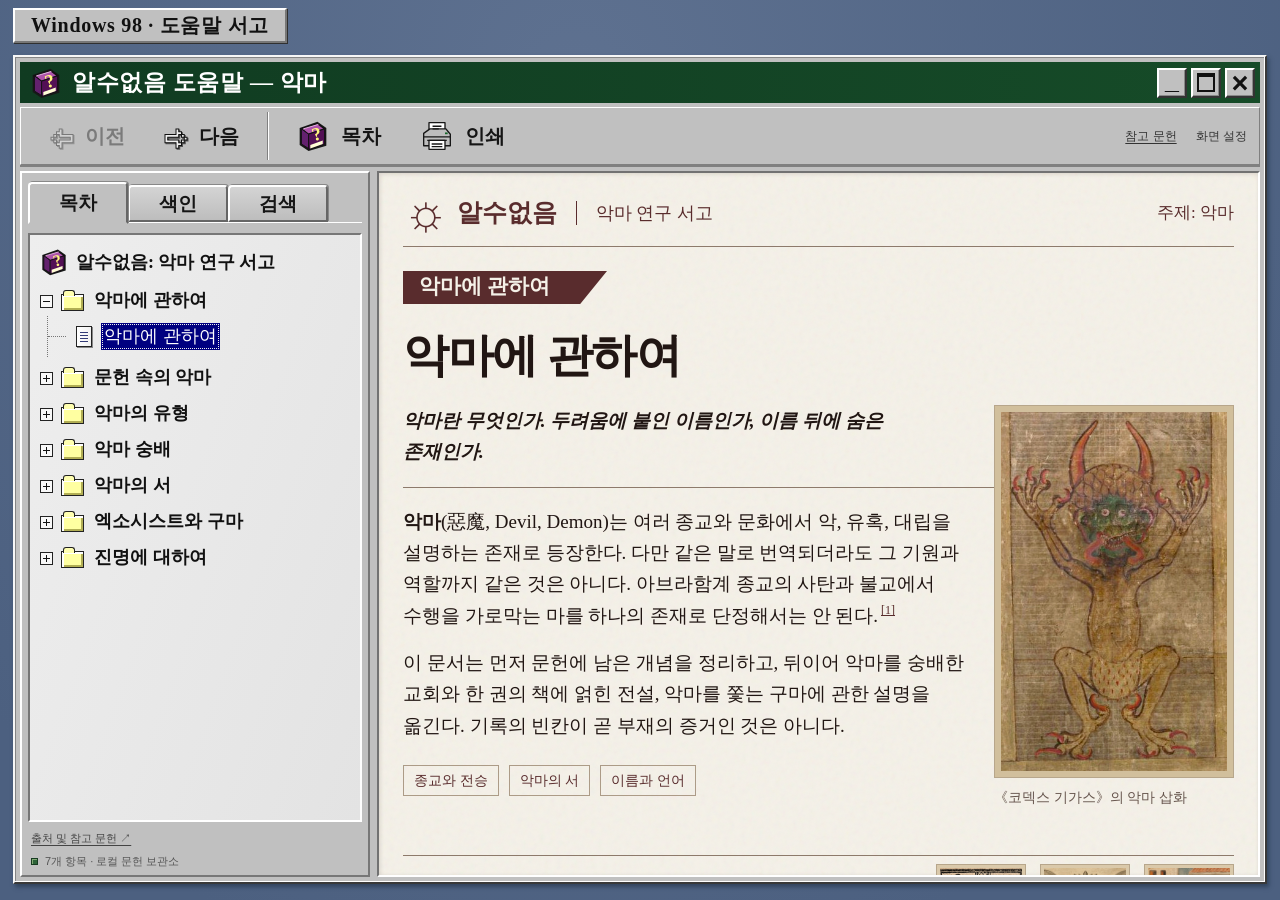
==== index.html @ be5315e0 "Publish Windows 98 help archive with normalized image links" ====
<!doctype html>
<html lang="ko" data-theme="light" data-font-size="standard" data-width="standard">
<head>
  <meta charset="utf-8">
  <meta name="viewport" content="width=device-width, initial-scale=1">
  <meta name="theme-color" content="#4c6080">
  <meta name="description" content="악마 숭배와 악마의 서, 엑소시스트의 구마 및 이름에 관한 문헌 기록.">
  <title>악마 - 알수없음</title>
  <link rel="icon" href="data:,">
  <link rel="stylesheet" href="styles.css?v=help98-1">
  <script src="script.js?v=help98-1" defer></script>
</head>
<body>
<a class="skip-link" href="#document">본문으로 이동</a>
<div class="desktop-label">Windows 98 · 도움말 서고</div>
<button class="desktop-shortcut" id="reopen-help" type="button" hidden><img src="assets/help-book.svg" alt="">도움말 서고 열기</button>
<div class="wiki-shell" id="top">

  <header class="wiki-header">
    <div class="window-titlebar">
      <img class="title-icon" src="assets/help-book.svg" alt="">
      <span>알수없음 도움말 — <span id="window-topic">악마</span></span>
      <div class="window-controls">
        <button type="button" data-window="minimize" aria-label="창 최소화" title="최소화">_</button>
        <button type="button" data-window="maximize" aria-label="창 최대화" title="최대화"><span class="maximize-icon"></span></button>
        <button type="button" data-window="close" aria-label="도움말 창 닫기" title="닫기">×</button>
      </div>
    </div>
    <nav class="help-toolbar" aria-label="도움말 도구">
      <button type="button" data-previous><span class="toolbar-arrow" aria-hidden="true">⇦</span>이전</button>
      <button type="button" data-next><span class="toolbar-arrow" aria-hidden="true">⇨</span>다음</button>
      <span class="toolbar-divider"></span>
      <button type="button" id="contents-toggle" aria-controls="document-toc" aria-expanded="true"><img src="assets/help-book.svg" alt="">목차</button>
      <button type="button" data-print><img src="assets/printer.svg" alt="">인쇄</button>
      <div class="toolbar-end"><a href="references.html">참고 문헌</a><button type="button" id="appearance-toggle" aria-label="외관 설정" aria-controls="appearance" aria-expanded="false">화면 설정</button></div>
    </nav>
  </header>
  <div class="wiki-layout">
    <aside class="wiki-toc" id="document-toc" aria-label="도움말 탐색">
      <div class="sidebar-tabs" role="tablist" aria-label="탐색 방법">
        <button type="button" role="tab" id="tab-contents" aria-controls="panel-contents" aria-selected="true" tabindex="0" data-panel="contents">목차</button>
        <button type="button" role="tab" id="tab-index" aria-controls="panel-index" aria-selected="false" tabindex="-1" data-panel="index">색인</button>
        <button type="button" role="tab" id="tab-search" aria-controls="panel-search" aria-selected="false" tabindex="-1" data-panel="search">검색</button>
      </div>
      <div class="sidebar-panel" id="panel-contents" role="tabpanel" aria-labelledby="tab-contents">
        <a class="tree-root" href="index.html"><img src="assets/help-book.svg" alt="">알수없음: 악마 연구 서고</a>
        <nav class="topic-tree" aria-label="문서 목차"><details class="tree-folder" data-topic="overview"><summary><span class="tree-expander" aria-hidden="true"></span><span class="folder-icon" aria-hidden="true"></span><a href="#overview">악마에 관하여</a></summary><div class="tree-children"><a class="tree-leaf" href="#overview"><span class="document-icon" aria-hidden="true"></span><span>악마에 관하여</span></a></div></details><details class="tree-folder" data-topic="traditions"><summary><span class="tree-expander" aria-hidden="true"></span><span class="folder-icon" aria-hidden="true"></span><a href="#traditions">문헌 속의 악마</a></summary><div class="tree-children"><a class="tree-leaf" href="#traditions"><span class="document-icon" aria-hidden="true"></span><span>문헌 속의 악마</span></a></div></details><details class="tree-folder" data-topic="demon-types"><summary><span class="tree-expander" aria-hidden="true"></span><span class="folder-icon" aria-hidden="true"></span><a href="#demon-types">악마의 유형</a></summary><div class="tree-children"><a class="tree-leaf" href="#demon-types"><span class="document-icon" aria-hidden="true"></span><span>악마의 유형</span></a></div></details><details class="tree-folder" data-topic="confessions"><summary><span class="tree-expander" aria-hidden="true"></span><span class="folder-icon" aria-hidden="true"></span><a href="#confessions">악마 숭배</a></summary><div class="tree-children"><a class="tree-leaf" href="#confessions"><span class="document-icon" aria-hidden="true"></span><span>악마 숭배</span></a></div></details><details class="tree-folder" data-topic="red-book"><summary><span class="tree-expander" aria-hidden="true"></span><span class="folder-icon" aria-hidden="true"></span><a href="#red-book">악마의 서</a></summary><div class="tree-children"><a class="tree-leaf" href="#red-book"><span class="document-icon" aria-hidden="true"></span><span>악마의 서</span></a><a class="tree-leaf" href="#red-book-part-1"><span class="document-icon" aria-hidden="true"></span><span>삽화 속 붉은 책</span></a><a class="tree-leaf" href="#red-book-part-2"><span class="document-icon" aria-hidden="true"></span><span>역오망성</span></a></div></details><details class="tree-folder" data-topic="exorcism"><summary><span class="tree-expander" aria-hidden="true"></span><span class="folder-icon" aria-hidden="true"></span><a href="#exorcism">엑소시스트와 구마</a></summary><div class="tree-children"><a class="tree-leaf" href="#exorcism"><span class="document-icon" aria-hidden="true"></span><span>엑소시스트와 구마</span></a><a class="tree-leaf" href="#exorcism-part-1"><span class="document-icon" aria-hidden="true"></span><span>구마 의식의 과정</span></a><a class="tree-leaf" href="#exorcism-part-2"><span class="document-icon" aria-hidden="true"></span><span>구마에 사용되는 악마의 이름</span></a><a class="tree-leaf" href="#exorcism-part-3"><span class="document-icon" aria-hidden="true"></span><span>영화 속의 구마</span></a></div></details><details class="tree-folder" data-topic="true-name"><summary><span class="tree-expander" aria-hidden="true"></span><span class="folder-icon" aria-hidden="true"></span><a href="#true-name">진명에 대하여</a></summary><div class="tree-children"><a class="tree-leaf" href="#true-name"><span class="document-icon" aria-hidden="true"></span><span>진명에 대하여</span></a></div></details></nav>
      </div>
      <div class="sidebar-panel" id="panel-index" role="tabpanel" aria-labelledby="tab-index" hidden><p class="panel-instruction">찾아볼 항목을 선택하세요.</p><nav id="alphabetical-index" aria-label="문서 색인"></nav></div>
      <div class="sidebar-panel" id="panel-search" role="tabpanel" aria-labelledby="tab-search" hidden>
        <form id="header-search" role="search"><label for="site-search">찾을 단어를 입력하세요.</label><div class="search-field"><input id="site-search" type="search" autocomplete="off"><button type="submit">찾기</button></div></form>
        <p id="sidebar-search-status" class="panel-instruction" aria-live="polite">제목과 본문에서 검색합니다.</p><ul id="sidebar-search-results" class="result-list"></ul>
      </div>
      <a class="sidebar-utility" href="references.html">출처 및 참고 문헌 ↗</a><div class="sidebar-status"><span class="status-led" aria-hidden="true"></span><span id="topic-count"></span></div>
    </aside>

    <main class="wiki-main" id="document" tabindex="-1">
      <div class="archive-masthead"><a href="index.html" class="archive-brand"><span class="archive-seal" aria-hidden="true">☼</span>알수없음</a><span class="archive-description">악마 연구 서고</span><span class="archive-subject">주제: 악마</span></div>
      <div class="topic-ribbon" id="topic-ribbon"></div>
      <article class="article-body"><section id="overview" data-search-title="악마에 관하여">
          <header class="post-header"><h2>악마에 관하여</h2><span class="post-author">기록 보관소</span><a class="post-number" href="#overview" aria-label="기록 1 바로가기">No.000001</a></header><figure class="manuscript-figure"><div class="image-mat"><img src="assets/codex-gigas-devil.jpg" alt="양피지 위에 두 팔을 든 악마가 그려진 코덱스 기가스의 삽화" width="369" height="586" fetchpriority="high"></div><figcaption><span>도판 01.</span> 《코덱스 기가스》의 악마 삽화</figcaption></figure>
<p class="lead">악마란 무엇인가. 두려움에 붙인 이름인가, 이름 뒤에 숨은 존재인가.</p><p><strong>악마</strong>(惡魔, Devil, Demon)는 여러 종교와 문화에서 악, 유혹, 대립을 설명하는 존재로 등장한다. 다만 같은 말로 번역되더라도 그 기원과 역할까지 같은 것은 아니다. 아브라함계 종교의 사탄과 불교에서 수행을 가로막는 마를 하나의 존재로 단정해서는 안 된다.<a href="references.html#source-wikipedia" class="footnote" aria-label="참고 문헌 1">[1]</a></p><p>이 문서는 먼저 문헌에 남은 개념을 정리하고, 뒤이어 악마를 숭배한 교회와 한 권의 책에 얽힌 전설, 악마를 쫓는 구마에 관한 설명을 옮긴다. 기록의 빈칸이 곧 부재의 증거인 것은 아니다.</p><div class="tag-list"><a href="#traditions">종교와 전승</a><a href="#red-book">악마의 서</a><a href="#true-name">이름과 언어</a></div></section>
<section id="traditions" data-search-title="문헌 속의 악마">
          <header class="post-header"><h2>문헌 속의 악마<a href="#traditions" class="anchor-link" aria-label="문헌 속의 악마 바로가기">#</a></h2><span class="post-author">기록 보관소</span><a class="post-number" href="#traditions" aria-label="기록 2 바로가기">No.000002</a></header><p>악마의 모습은 그것을 기록한 시대와 믿음에 따라 달라진다. 도상 속의 뿔이나 날개만으로 모든 전승을 읽을 수는 없다.<a href="references.html#source-wikipedia" class="footnote" aria-label="참고 문헌 1">[1]</a></p>
          <figure class="reference-figure reference-float"><a class="reference-image-link" href="IMG/%EC%A4%91%EC%84%B8%20%EB%8F%84%EC%8B%9C%EC%9D%98%20%EC%95%85%EB%A7%88%20%EC%84%A4%EA%B5%90%20%EC%9E%A5%EB%A9%B4.png" target="_blank" rel="noopener" title="원본 이미지 보기 (새 탭)"><img src="assets/references/demon-sermon.jpg" width="1170" height="1344" loading="lazy" decoding="async" alt="붉은 책을 펼쳐 들고 중세풍 군중에게 말하는 날개 달린 악마"></a><figcaption>참고 도판 · 군중과 악마</figcaption></figure>
          <dl class="tradition-list"><div><dt>조로아스터교<span>ZOROASTRIANISM</span></dt><dd>선과 악의 대립이라는 틀에서 악한 영인 앙그라 마이뉴가 등장한다.</dd></div><div><dt>기독교<span>CHRISTIANITY</span></dt><dd>사탄은 신에 대적하고 인간을 유혹하는 존재로 묘사된다. 그 의미를 해석하는 관점은 전통과 신학적 입장에 따라 다르다.</dd></div><div><dt>이슬람교<span>ISLAM</span></dt><dd>이블리스와 샤이탄에 관한 전승은 불순종과 유혹이라는 주제와 연결된다.</dd></div><div><dt>불교<span>BUDDHISM</span></dt><dd>마는 수행과 깨달음을 방해하는 존재로 나타나며, 내면의 집착이나 갈등과 연결해 읽히기도 한다.</dd></div></dl>
          <p class="margin-note">서로 다른 전승의 명칭과 역할을 그대로 대응시키지 않도록 주의할 것.</p>
        </section>
<section id="demon-types" data-search-title="악마의 유형 — 악마의 종류, 사탄, 루시퍼, 베엘제붑, 아노미르">
          <header class="post-header"><h2>악마의 유형<a href="#demon-types" class="anchor-link" aria-label="악마의 유형 바로가기">#</a></h2><span class="post-author">기록 보관소</span><a class="post-number" href="#demon-types" aria-label="기록 3 바로가기">No.000003</a></header>
          <div class="demon-list">
            <div class="demon-entry">
              <figure class="demon-figure"><a class="reference-image-link" href="IMG/%EC%82%AC%ED%83%84.png" target="_blank" rel="noopener" title="원본 이미지 보기 (새 탭)"><img src="assets/references/satan.jpg" width="1535" height="1024" loading="lazy" decoding="async" alt="뿔과 날개가 달린 붉은 사탄이 삼지창을 든 벽화풍 삽화"></a><figcaption>사탄</figcaption></figure>
              <p><strong>사탄(Satan)</strong>은 하늘의 적대자요, 사람을 미혹하는 자라 전한다. 『요한 묵시록』에 이르기를, 큰 용의 모습으로 그 무리를 이끌고 싸웠으나 미카엘에게 패하여 땅으로 내쫓겼다 하였다.</p>
            </div>
            <div class="demon-entry">
              <figure class="demon-figure"><a class="reference-image-link" href="IMG/%EB%A3%A8%EC%8B%9C%ED%8D%BC.png" target="_blank" rel="noopener" title="원본 이미지 보기 (새 탭)"><img src="assets/references/lucifer.jpg" width="802" height="860" loading="lazy" decoding="async" alt="빛나는 관과 어두운 날개를 지닌 루시퍼의 성화풍 삽화"></a><figcaption>루시퍼</figcaption></figure>
              <p><strong>루시퍼(Lucifer)</strong>는 새벽별의 이름이다. 『이사야서』에는 하늘 높은 곳에 제 왕좌를 세우려다 깊은 구렁으로 떨어지는 자가 기록되어 있다. 본디 바빌론 왕을 빗댄 말이었으나, 후대 기독교에서는 이를 사탄의 추락으로 풀이하였다.</p>
            </div>
            <div class="demon-entry">
              <figure class="demon-figure"><a class="reference-image-link" href="IMG/%EB%B0%94%EC%95%8C%EC%A0%9C%EB%B6%91.png" target="_blank" rel="noopener" title="원본 이미지 보기 (새 탭)"><img src="assets/references/beelzebub.jpg" width="776" height="850" loading="lazy" decoding="async" alt="왕관을 쓰고 파리의 머리와 날개를 지닌 베엘제붑의 고서풍 삽화"></a><figcaption>베엘제붑</figcaption></figure>
              <p><strong>베엘제붑(Beelzebub)</strong>은 악귀들의 우두머리라 불렸다. 『마태오 복음서』에 이르기를, 예수가 악귀를 쫓아내자 바리사이들이 그 힘을 베엘제붑에게서 얻었다고 비난하였다. 이에 예수는 스스로 갈라져 싸우는 나라는 존속하지 못한다 하였다.</p>
            </div>
            <div class="demon-entry">
              <figure class="demon-figure"><a class="reference-image-link" href="IMG/%EA%B4%80%EC%9D%8C%EC%9D%98%20%EC%95%85%EB%A7%88.png" target="_blank" rel="noopener" title="원본 이미지 보기 (새 탭)"><img src="assets/references/anomir.jpg" width="1038" height="1022" loading="lazy" decoding="async" alt="몸과 날개에 여러 눈이 그려진 관음의 악마 아노미르의 벽화풍 삽화"></a><figcaption>아노미르</figcaption></figure>
              <p><strong>아노미르(Anomir)</strong>는 관음의 악마라 전한다. 소실된 『이세록』에는 “그가 성문을 지난 뒤로 백성은 이웃의 허물을 캐고, 밤이면 제 허물이 드러날까 떨었다”라 기록되어 있다. 이에 옛 노래는 그를 두고 “형틀 없이 사람을 가두고, 칼 없이 쇠하게 하는 자”라 불렀다.</p>
            </div>
          </div>
        </section>
<section id="confessions" data-search-title="악마 숭배 — 사이비 교회, 폐쇄된 교회와 현장 사진">
          <header class="post-header"><h2>악마 숭배<a href="#confessions" class="anchor-link" aria-label="악마 숭배 바로가기">#</a></h2><span class="post-author">기록 보관소</span><a class="post-number" href="#confessions" aria-label="기록 4 바로가기">No.000004</a></header>
          <p>한때 외곽에 악마를 숭배한다는 의혹을 받던 사이비 교회가 있었다고 한다. 밤마다 창문을 가린 채 예배를 열었으나, 내부에서 무슨 일이 있었는지는 알려지지 않았다. 교회는 오래전에 문을 닫았고 건물만 남아 있다.</p>
          <p>주민들 사이에는 예배당이 비어 있는데도 안에서 여러 사람이 한목소리로 웃는 소리가 났다는 이야기가 전해진다.</p>
          <p>아래 사진은 교회가 폐쇄된 뒤 그곳을 찾은 방문자가 촬영해 가져온 것이다. 버려진 예배 공간과 부속 교실의 모습이 담겨 있다.</p>
          <div class="reference-gallery" role="group" aria-label="폐쇄된 사이비 교회의 현장 사진"><figure class="reference-figure"><a class="reference-image-link" href="IMG/%EB%82%A1%EC%9D%80%20%EA%B5%90%ED%9A%8C%EC%9D%98%20%EA%B3%A0%ED%95%B4%EC%84%B1%EC%82%AC%EC%8B%A4%EA%B3%BC%20%ED%9D%A9%EC%96%B4%EC%A7%84%20%EC%A7%80%ED%8F%90.png" target="_blank" rel="noopener" title="원본 이미지 보기 (새 탭)"><img src="assets/references/confessional.jpg" width="1478" height="1064" loading="lazy" decoding="async" alt="빈 목재 고해소 옆 의자에 놓인 신부복과 바닥에 흩어진 지폐"></a><figcaption>폐쇄 후 촬영 · 예배당 내부</figcaption></figure><figure class="reference-figure"><a class="reference-image-link" href="IMG/%EB%B2%84%EB%A0%A4%EC%A7%84%20%EA%B5%90%EC%8B%A4%EC%9D%98%20VHS%20%EB%B0%A4%20%ED%92%8D%EA%B2%BD.png" target="_blank" rel="noopener" title="원본 이미지 보기 (새 탭)"><img src="assets/references/classroom.jpg" width="1478" height="1064" loading="lazy" decoding="async" alt="십자가와 칠판, 빈 책상이 보이는 낡은 교실의 VHS풍 야간 장면"></a><figcaption>폐쇄 후 촬영 · 부속 교실</figcaption></figure></div>
        </section>
<section id="red-book" data-search-title="악마의 서 — 삽화 속 붉은 책, 역오망성">
          <header class="post-header"><h2>악마의 서<a href="#red-book" class="anchor-link" aria-label="악마의 서 바로가기">#</a></h2><span class="post-author">기록 보관소</span><a class="post-number" href="#red-book" aria-label="기록 5 바로가기">No.000005</a></header>
          <div class="book-layout"><figure class="book-figure"><a class="reference-image-link" href="IMG/%EC%B1%85%EC%9D%84%20%EB%93%A0%20%EB%82%A0%EA%B0%9C%20%EB%8B%AC%EB%A6%B0%20%EC%95%85%EB%A7%88%EC%99%80%20%EB%A5%B4%EB%84%A4%EC%83%81%EC%8A%A4%20%EB%82%A8%EC%9E%90.png" target="_blank" rel="noopener" title="원본 이미지 보기 (새 탭)"><img src="assets/references/demon-book.jpg" width="1366" height="1151" loading="lazy" decoding="async" alt="오망성 문양의 책을 든 날개 달린 악마가 한 남자와 마주한 고서풍 삽화"></a><figcaption>참고 도판 · 책을 든 악마</figcaption></figure><div><div class="record-status">전해지는 책 <span>A BOOK OF LORE</span></div><h3 id="red-book-part-1">삽화 속 붉은 책</h3><p>옛 삽화에서 악마와 함께 여러 차례 묘사되는 책을 <strong>『악마의 서』</strong>라 부른다고 전해진다. 대체로 붉은 표지에 악마의 상징이 그려진 모습으로 묘사된다.</p></div></div>
          <div class="reference-note"><figure class="reference-figure reference-symbol"><a class="reference-image-link" href="IMG/%EC%97%BC%EC%86%8C%20%EB%A8%B8%EB%A6%AC%EC%99%80%20%EB%84%A4%20%EA%B0%9C%EC%9D%98%20%EC%98%A4%EC%BB%AC%ED%8A%B8%20%EB%AC%B8%EC%96%91.png" target="_blank" rel="noopener" title="원본 이미지 보기 (새 탭)"><img src="assets/references/occult-symbol.jpg" width="1254" height="1254" loading="lazy" decoding="async" alt="두 꼭짓점이 위를 향하고 한 꼭짓점이 아래를 향하는 역오망성 안에 염소 머리를 그린 문양"></a><figcaption>참고 도판 · 염소 머리를 겹친 역오망성</figcaption></figure>
          <h3 id="red-book-part-2">역오망성</h3><p><strong>역오망성</strong>은 두 꼭짓점이 위를, 한 꼭짓점이 아래를 향하는 다섯 갈래 별 모양이다. 옆 도판은 그 안에 염소의 머리를 겹쳐 그린 문양이다.</p>
          </div>
        </section>
<section id="exorcism" data-search-title="엑소시스트와 구마 — 구마사, 악마 퇴치, 퇴마, Exorcism">
          <header class="post-header"><h2>엑소시스트와 구마<a href="#exorcism" class="anchor-link" aria-label="엑소시스트와 구마 바로가기">#</a></h2><span class="post-author">기록 보관소</span><a class="post-number" href="#exorcism" aria-label="기록 6 바로가기">No.000006</a></header>
          <figure class="reference-figure reference-float"><a class="reference-image-link" href="IMG/%EC%A4%91%EC%84%B8%20%EC%84%B1%ED%99%94%ED%92%8D%20%EC%95%85%EB%A0%B9%20%ED%87%B4%EC%B9%98%20%EC%9D%98%EC%8B%9D.png" target="_blank" rel="noopener" title="원본 이미지 보기 (새 탭)"><img src="assets/references/exorcism.jpg" width="1039" height="1514" loading="lazy" decoding="async" alt="십자가를 든 사제와 누워 있는 사람에게서 빠져나오는 악령을 그린 성화풍 삽화"></a><figcaption>참고 도판 · 구마 의식</figcaption></figure>
          <p><strong>구마</strong>(驅魔, Exorcism)는 악마를 쫓아내거나 그 지배에서 사람을 해방시키기 위한 종교 의식을 뜻한다. 이를 수행하는 이를 <strong>엑소시스트</strong>(Exorcist), 또는 구마사라 부른다. 가톨릭에서는 예수 그리스도의 이름으로 악의 세력에 맞서 보호와 해방을 청하는 기도로 설명한다.<a href="references.html#source-exorcism" class="footnote" aria-label="참고 문헌 5">[5]</a></p>
          <h3 id="exorcism-part-1">구마 의식의 과정</h3>
          <p>가톨릭의 장엄 구마는 주교 또는 교구장의 특별한 허가를 받은 사제가 집전한다. 의식에는 성수를 뿌리고 십자가를 보이는 행위, 시편과 복음 낭독, 해방을 청하는 기도와 악령에게 떠나라고 명하는 기도가 포함된다.<a href="references.html#source-exorcism" class="footnote" aria-label="참고 문헌 5">[5]</a><a href="references.html#source-roman-ritual" class="footnote" aria-label="참고 문헌 6">[6]</a></p>
          <h3 id="exorcism-part-2">구마에 사용되는 악마의 이름</h3>
          <p><strong>구마 전통에서는 악마의 이름을 묻고 그 이름을 의식에 사용하기도 한다.</strong> 옛 『로마 예식서』에는 악령에게 이름을 밝히라고 명하는 대목이 있다. 이는 쫓아내려는 존재를 특정하는 행위로 읽을 수 있다. 『마르코 복음서』 5장에서도 예수가 이름을 묻자 악령이 ‘레기온’이라 답한다.<a href="references.html#source-roman-ritual" class="footnote" aria-label="참고 문헌 6">[6]</a><a href="references.html#source-mark" class="footnote" aria-label="참고 문헌 7">[7]</a></p>
          <h3 id="exorcism-part-3">영화 속의 구마</h3>
          <p>영화 <strong>『콘스탄틴』</strong>(2005)은 존 콘스탄틴이 악마와 맞서고 빙의된 사람에게서 악령을 쫓아내는 모습을 그린다. 영화 속 구마는 초자연적인 현상과 시각적 효과를 결합한 극적 묘사다.<a href="references.html#source-constantine" class="footnote" aria-label="참고 문헌 8">[8]</a></p>
        </section>
<section id="true-name" data-search-title="진명에 대하여 — 악마의 진명, 이름과 구마 기록">
          <header class="post-header"><h2>진명에 대하여<a href="#true-name" class="anchor-link" aria-label="진명에 대하여 바로가기">#</a></h2><span class="post-author">기록 보관소</span><a class="post-number" href="#true-name" aria-label="기록 7 바로가기">No.000007</a></header>
          <figure class="true-name-figure"><a class="reference-image-link" href="assets/references/satan.jpg" target="_blank" rel="noopener"><img src="assets/references/satan.jpg" width="1535" height="1024" alt="뿔과 날개를 지닌 붉은 악마의 벽화풍 삽화"></a><figcaption>▲ 참고 도판 · 악마의 형상</figcaption></figure><p><strong>진명</strong>은 악마의 본질을 가리키는 이름으로 여겨진다. 전승에서는 그 이름을 알아 부르면 악마를 제어하거나 쫓아낼 수 있다고 한다. 악마는 간사하고 교활하여 거짓말을 잘하니, 그 말을 믿어서는 안 된다고 전한다.</p>
          <p>다음은 작성자 미상의 구마 기록에 적힌 문구를 한글로 해석한 내용이다.</p>
          <blockquote class="name-riddle"><p>이름에서 영문의 ‘나’를 거두고,<br>죽음<span class="foreign-word">Death</span>의 첫머리를 지워라.<br>두 허울을 벗고 남은 것만이<br>그 주인을 가리키리라.</p></blockquote>
        </section>
<div class="related-records"><h3>관련 기록</h3><div><a href="#red-book"><img src="assets/references/demon-book.jpg" alt=""><span>악마의 서</span></a><a href="#demon-types"><img src="assets/references/beelzebub.jpg" alt=""><span>악마의 유형</span></a><a href="#exorcism"><img src="assets/references/exorcism.jpg" alt=""><span>구마 기록</span></a></div></div><div class="closing-note"><p>기록은 여기서 끝난다. 이름이 끝났다는 뜻은 아니다.</p></div><div class="category-bar"><span>분류:</span> <a href="#traditions">문헌 기록</a> <span class="category-divider">|</span> <a href="#overview">악마</a> <span class="category-divider">|</span> <a href="#confessions">악마 숭배</a> <span class="category-divider">|</span> <a href="#exorcism">구마</a></div></article>
      <footer class="wiki-footer"><nav aria-label="문서 하단 탐색"><button type="button" data-previous><span aria-hidden="true">◀</span><span id="previous-label">이전 글</span></button><span class="footer-divider" aria-hidden="true">│</span><button type="button" data-next><span id="next-label">다음 글</span><span aria-hidden="true">▶</span></button></nav></footer>
    </main>
    <aside class="appearance" id="appearance" aria-label="외관">
      <div class="appearance-heading"><strong>화면 설정</strong><button class="quiet-toggle" id="appearance-collapse" type="button" aria-expanded="true" aria-controls="appearance-options">숨기기</button></div>
      <div id="appearance-options">
        <fieldset><legend>글</legend><label><input type="radio" name="font-size" value="small">작음</label><label><input type="radio" name="font-size" value="standard" checked>표준</label><label><input type="radio" name="font-size" value="large">큼</label></fieldset>
        <fieldset><legend>너비</legend><label><input type="radio" name="content-width" value="standard" checked>표준</label><label><input type="radio" name="content-width" value="wide">넓게</label></fieldset>
        <fieldset><legend>색 </legend><label><input type="radio" name="theme" value="auto">자동</label><label><input type="radio" name="theme" value="light" checked>라이트</label><label><input type="radio" name="theme" value="dark">다크</label></fieldset>
      </div>
    </aside>
  </div>
</div>
<dialog id="search-dialog" aria-labelledby="search-title"><div class="dialog-heading"><h2 id="search-title">문서 검색</h2><button id="close-search" class="icon-button" type="button" aria-label="검색 닫기">×</button></div><label for="search-input" class="sr-only">문서에서 찾을 단어</label><input id="search-input" type="search" placeholder="문서에서 찾을 단어를 입력하세요" autocomplete="off"><p id="search-status" class="search-status" aria-live="polite">제목 또는 본문의 단어로 검색할 수 있습니다.</p><ul id="search-results"></ul><div class="dialog-footer"><kbd>ESC</kbd> 닫기<span>현재 문서 안에서 검색</span></div></dialog>
</body>
</html>
---- styles.css ----
@charset "UTF-8";
:root{--desktop:#4c6080;--chrome:#c0c0c0;--chrome-light:#dfdfdf;--chrome-text:#151515;--paper:#f5f1e8;--text:#211613;--muted:#65544c;--wine:#592c2d;--line:#8d7a6b;--article-size:19px;--serif:"Batang","Songti SC","Noto Serif CJK KR","AppleMyungjo",Georgia,serif;color-scheme:light}
:root[data-theme="dark"]{--paper:#292720;--text:#eee5d4;--muted:#c1b5a1;--wine:#d5a99b;--line:#827c6c;color-scheme:dark}
:root[data-font-size="small"]{--article-size:16px}:root[data-font-size="large"]{--article-size:22px}
*{box-sizing:border-box}body{margin:0;padding:8px 13px 16px;background:radial-gradient(ellipse at 45% 10%,#5e7190,var(--desktop) 80%);color:var(--text);font:16px "Malgun Gothic","Apple SD Gothic Neo",sans-serif}button,input{font:inherit}button{cursor:pointer;touch-action:manipulation}a{color:inherit}a:hover{color:var(--wine)}button,input{color:var(--chrome-text)}button{border-radius:0}button:focus-visible,a:focus-visible,input:focus-visible,summary:focus-visible{outline:1px dotted currentColor;outline-offset:3px}[hidden]{display:none!important}.sr-only{position:absolute;width:1px;height:1px;clip:rect(0,0,0,0);overflow:hidden;white-space:nowrap}.skip-link{position:fixed;top:-100px;left:20px;z-index:100;background:var(--paper);padding:10px}.skip-link:focus{top:10px}
.desktop-label{display:table;margin:0 0 12px;padding:3px 16px 4px;border:2px solid;border-color:#fff #777 #777 #fff;background:var(--chrome);font:bold 20px/1.2 var(--serif);letter-spacing:.7px;color:#111;box-shadow:1px 1px 0 #303030}.wiki-shell{height:calc(100dvh - 64px);min-height:440px;max-width:1600px;margin:0 auto;padding:5px;background:var(--chrome);border:2px solid;border-color:#f7f7f7 #393939 #393939 #f7f7f7;box-shadow:inset -1px -1px #fff,inset 1px 1px #858585,2px 3px 4px #18293b80;display:flex;flex-direction:column}.wiki-header{flex-shrink:0}.window-titlebar{display:flex;gap:10px;align-items:center;min-height:41px;padding:3px 5px 3px 10px;background:linear-gradient(90deg,#103b21,#164b28);color:#fff;font:700 23px/1.2 var(--serif);letter-spacing:.6px}.title-icon{width:32px;height:32px;image-rendering:pixelated}.window-controls{display:flex;gap:4px;margin-left:auto;flex-shrink:0}.window-controls button,.search-field button,.quiet-toggle,.icon-button{background:var(--chrome);border:2px solid;border-color:#fff #333 #333 #fff;box-shadow:inset -1px -1px #888;min-width:30px;height:30px;padding:0 4px;font:700 29px/20px Arial;color:#111}.window-controls button:active,.help-toolbar button:active,.sidebar-tabs button:active,.search-field button:active{border-color:#333 #fff #fff #333;box-shadow:inset 1px 1px #888}.window-controls button:first-child{font-size:25px;padding-bottom:9px}.maximize-icon{display:block;width:18px;height:19px;border:2px solid #111;border-top-width:4px;margin:auto}.help-toolbar{display:flex;align-items:center;min-height:58px;margin:4px 0 6px;padding:3px 10px;border:1px solid;border-color:#fff #808080 #808080 #fff;box-shadow:0 2px 0 #808080;color:#111}.help-toolbar>button{display:flex;align-items:center;justify-content:center;gap:12px;padding:4px 19px;background:transparent;border:1px solid transparent;font:700 20px/1.25 var(--serif);white-space:nowrap;min-height:43px}.help-toolbar>button:hover{border-color:#fff #808080 #808080 #fff}.help-toolbar button:disabled{opacity:.4;cursor:default}.toolbar-arrow{font:44px/.7 Arial;color:#eee;-webkit-text-stroke:1px #111;filter:drop-shadow(1px 1px 0 #555)}.help-toolbar img{width:32px;height:32px}.toolbar-divider{align-self:stretch;width:2px;border-left:1px solid #808080;border-right:1px solid #fff;margin:1px 8px}.toolbar-end{margin-left:auto;display:flex;align-items:center;gap:17px;font-size:12px}.toolbar-end button{border:0;background:none;color:#333;padding:8px 2px}.toolbar-end a{color:#333;text-underline-offset:3px}
.wiki-layout{flex:1;min-height:0;display:grid;grid-template-columns:310px minmax(0,1fr);gap:7px}.wiki-toc{display:flex;flex-direction:column;min-height:0;padding:8px 6px 5px;border:2px solid;border-color:#fff #777 #777 #fff;color:#111;background:var(--chrome)}.sidebar-tabs{display:flex;align-items:end;height:42px;flex-shrink:0;margin-bottom:10px;border-bottom:1px solid #fff}.sidebar-tabs button{flex:1;max-width:100px;background:linear-gradient(#d4d4d4,#bdbdbd);border:2px solid;border-color:#fff #666 #666 #fff;border-radius:4px 4px 0 0;height:37px;font:700 19px var(--serif);box-shadow:1px -1px 0 #888}.sidebar-tabs button[aria-selected="true"]{height:42px;border-bottom-color:var(--chrome);position:relative;top:2px;background:var(--chrome)}.sidebar-panel{flex:1;min-height:0;overflow:auto;background:linear-gradient(110deg,#eee,#e3e3e3);border:2px solid;border-color:#777 #fff #fff #777;padding:13px 10px;scrollbar-color:#bdbdbd #e2e2e2;scrollbar-width:thin}.tree-root{display:flex;align-items:center;gap:8px;text-decoration:none;font:700 18px/1.5 var(--serif);white-space:nowrap;margin-bottom:10px}.tree-root img{width:28px;height:28px}.topic-tree{font:700 18px/1.55 var(--serif)}.tree-folder{position:relative;margin:6px 0}.tree-folder>summary{list-style:none;display:flex;align-items:center;gap:8px;cursor:pointer;min-height:30px}.tree-folder>summary::-webkit-details-marker{display:none}.tree-folder>summary>a{text-decoration:none;white-space:nowrap;padding:0 2px}.tree-expander{width:13px;height:13px;flex-shrink:0;position:relative;border:1px solid #222;background:#f8f8f8}.tree-expander:before,.tree-expander:after{content:"";position:absolute;background:#111;left:2px;right:2px;top:5px;height:1px}.tree-expander:after{transform:rotate(90deg)}.tree-folder[open]>.tree-expander:after,.tree-folder[open]>summary>.tree-expander:after{display:none}.folder-icon{position:relative;flex-shrink:0;display:inline-block;width:23px;height:17px;border:1px solid #222;background:#ffffa1;box-shadow:inset 2px 2px #fff,inset -2px -2px #b1ae54;margin-top:3px}.folder-icon:before{content:"";position:absolute;width:10px;height:5px;left:1px;top:-5px;background:#ffffb0;border:1px solid #222;border-bottom:0;border-radius:3px 3px 0 0}.tree-children{margin-left:7px;padding:3px 0 3px 28px;border-left:1px dotted #777}.tree-leaf{display:flex;align-items:flex-start;gap:9px;position:relative;margin:4px 0;min-height:26px;text-decoration:none;font-weight:400;line-height:1.5}.tree-leaf:before{content:"";width:18px;border-top:1px dotted #777;position:absolute;top:13px;left:-28px}.document-icon{display:inline-block;flex-shrink:0;width:16px;height:21px;background:linear-gradient(90deg,#fff,#f1f1f1);border:1px solid #222;box-shadow:1px 1px #888;position:relative;margin-top:3px}.document-icon:before{content:"";position:absolute;top:5px;left:3px;right:3px;height:1px;background:#333b76;box-shadow:0 3px #333b76,0 6px #333b76,0 9px #333b76}.tree-leaf>span:last-child{padding:0 3px}.tree-leaf.active>span:last-child,.tree-folder>summary>a.active{color:#fff;background:#000080;outline:1px dotted #efefef;outline-offset:-2px}.sidebar-status{display:flex;align-items:center;gap:7px;padding:8px 3px 1px;font-size:11px;color:#555}.status-led{width:7px;height:7px;background:#2d6338;border:1px solid #173b21;box-shadow:inset 1px 1px #81aa75}.panel-instruction,#header-search label{display:block;font-size:13px;line-height:1.6;margin:0 0 12px}.search-field{display:flex;gap:6px}.search-field input{width:0;flex:1;border:2px solid;border-color:#777 #fff #fff #777;background:#fff;padding:5px;font-size:15px}.search-field button{font-size:13px;min-width:47px;height:auto}.result-list{list-style:none;margin:12px 0;padding:0}.result-list a,#alphabetical-index a{display:block;padding:9px 5px;color:#111;font:16px/1.5 var(--serif);border-bottom:1px solid #ccc}.result-list small{display:block;color:#666;font:12px/1.5 sans-serif;margin-top:5px}#sidebar-search-status{margin-top:16px}
.wiki-main{min-width:0;overflow-y:auto;overscroll-behavior:contain;background-color:var(--paper);background-image:url("data:image/svg+xml,%3Csvg viewBox='0 0 160 160' xmlns='http://www.w3.org/2000/svg'%3E%3Cfilter id='n'%3E%3CfeTurbulence type='fractalNoise' baseFrequency='.76' numOctaves='3' stitchTiles='stitch'/%3E%3C/filter%3E%3Cpath fill='%238b7458' opacity='.065' filter='url(%23n)' d='M0 0h160v160H0z'/%3E%3C/svg%3E");border:2px solid;border-color:#727272 #fff #fff #727272;box-shadow:inset 1px 1px 4px #6c615535;padding:17px 24px 0;scroll-padding-top:20px;scrollbar-color:#bdbdbd #dedbd4}.archive-masthead{display:flex;align-items:center;gap:19px;padding:0 0 11px;border-bottom:1px solid var(--line);font-family:var(--serif);color:var(--wine)}.archive-brand{display:flex;align-items:center;gap:8px;text-decoration:none;font-size:25px;font-weight:700;white-space:nowrap}.archive-seal{font:50px/.9 Georgia}.archive-description{font-size:18px;border-left:1px solid var(--wine);padding-left:19px;white-space:nowrap}.archive-subject{margin-left:auto;font-size:17px;white-space:nowrap}.topic-ribbon{margin:24px 0 22px;display:table;min-width:204px;max-width:100%;padding:3px 40px 5px 16px;clip-path:polygon(0 0,100% 0,calc(100% - 27px) 100%,0 100%);background:var(--wine);color:var(--paper);font:700 21px/1.2 var(--serif)}.article-body{display:flow-root;font:var(--article-size)/1.65 var(--serif);overflow-wrap:break-word;min-height:300px}.article-body section{display:flow-root}.post-header{margin:0 0 19px}.article-body h2{font-size:clamp(32px,3.6vw,47px);line-height:1.3;letter-spacing:-1.5px;margin:0;font-weight:700;color:var(--text)}.post-author,.post-number,.anchor-link{display:none}.article-body h3{font-size:1.13em;line-height:1.5;margin:23px 0 8px;color:var(--wine)}.article-body p{margin:0 0 16px;word-break:keep-all}.article-body .lead{font-style:italic;font-weight:700;padding-bottom:19px;margin-bottom:18px;border-bottom:1px solid var(--line)}.footnote{font:12px Georgia;vertical-align:super;line-height:1;margin-left:3px;color:var(--wine)}figure{margin:0}figure img{display:block;width:100%;height:auto}figcaption{font-size:14px;line-height:1.5;padding-top:9px;color:var(--muted);word-break:keep-all}.manuscript-figure{float:right;width:30%;max-width:240px;margin:0 0 22px 28px}.manuscript-figure img{max-height:450px;width:auto;max-width:100%;margin:auto}.manuscript-figure .image-mat{border:1px solid #b7a68b;background:#d1bf9c;padding:6px}.manuscript-figure figcaption>span{display:none}.reference-image-link{display:block;cursor:zoom-in}.reference-image-link:focus-visible,.reference-image-link:hover{outline:1px solid var(--wine);outline-offset:3px}.reference-float{float:right;width:32%;max-width:280px;margin:0 0 20px 27px}.tradition-list{margin:16px 0}.tradition-list>div{margin-bottom:18px}.tradition-list dt{font-weight:700}.tradition-list dt span,.record-status span{font:10px Arial;letter-spacing:1px;color:var(--muted);margin-left:10px}.tradition-list dd{margin:3px 0 0}.margin-note{font-size:.85em;color:var(--muted);font-style:italic}.tag-list{display:flex;gap:10px;flex-wrap:wrap;margin-top:24px}.tag-list a{font-size:14px;padding:3px 10px;border:1px solid #ac9b87;text-decoration:none;color:var(--wine)}.demon-entry{display:grid;grid-template-columns:110px minmax(0,1fr);gap:24px;padding:20px 0;border-bottom:1px solid #b5a895}.demon-entry:first-child{padding-top:0}.demon-entry:last-child{border-bottom:0}.demon-entry p{margin:0}.demon-figure figcaption{text-align:center;padding-top:5px}.reference-gallery{display:grid;grid-template-columns:1fr 1fr;gap:22px;margin:25px 0 15px}.reference-gallery img{border:1px solid #b8a88e}.book-layout{display:flow-root}.book-figure{float:right;width:40%;max-width:340px;margin:0 0 24px 28px}.record-status{font-size:13px;color:var(--muted)}.reference-note{clear:both;display:flow-root;border-top:1px solid var(--line);padding-top:20px;margin-top:20px}.reference-symbol{float:left;width:165px;margin:0 25px 20px 0}.true-name-figure{float:right;width:36%;max-width:330px;margin:0 0 22px 27px}.name-riddle,.small-quote{margin:24px 0;padding:20px 24px;background:linear-gradient(115deg,#e7d7b847,#f5e8ce33);border:1px solid #b2a18b;box-shadow:inset 0 0 18px #a0804920;color:var(--text);display:flow-root}.name-riddle:before{content:"【문헌 발췌】";display:block;font-weight:700;margin-bottom:9px}.name-riddle p{font-style:italic;margin:0}.foreign-word{font-size:.8em;vertical-align:super;margin-left:4px}.related-records{clear:both;padding-top:8px;border-top:1px solid var(--line);margin-top:25px;display:flex;align-items:center;gap:25px}.related-records h3{font-size:17px;white-space:nowrap;margin:0}.related-records h3:before{content:"■";margin-right:8px}.related-records>div{display:flex;gap:14px;margin-left:auto}.related-records a{display:block;position:relative;width:90px;text-decoration:none}.related-records img{height:82px;width:100%;object-fit:cover;object-position:top;border:1px solid #b7a68b;padding:3px;background:#dac9aa}.related-records a span{display:block;font-size:12px;text-align:center;padding-top:4px;color:var(--muted)}.closing-note{clear:both;margin:21px 0 0;color:var(--muted);font-size:13px;font-style:italic}.closing-note p{margin-bottom:10px}.category-bar{border-top:1px solid #b5a895;padding:9px 0;font-size:12px;color:var(--muted)}.category-divider{margin:0 6px}.wiki-footer{clear:both;border-top:1px solid var(--line);margin-top:12px;padding:9px 0 16px;font:17px/1.4 var(--serif)}.wiki-footer nav{display:flex;align-items:center;justify-content:space-between;gap:12px}.wiki-footer button{display:flex;gap:10px;align-items:center;border:0;background:none;color:var(--wine);padding:0;text-align:left;font:inherit}.wiki-footer button span:not([aria-hidden]){text-decoration:underline;text-underline-offset:4px}.wiki-footer button:disabled{opacity:.4;cursor:default}.source-list{padding-left:24px}.source-list li{margin-bottom:22px;scroll-margin-top:20px}.source-list p{font-size:.85em;color:var(--muted);margin-top:5px}.source-list a>span{font-size:12px}.return-link{font-size:14px}.appearance{display:none;position:absolute;z-index:30;right:23px;top:147px;width:260px;padding:12px;background:var(--chrome);color:#111;border:2px solid;border-color:#fff #333 #333 #fff;box-shadow:2px 2px #0005;font-size:13px}.appearance.is-open{display:block}.appearance-heading{display:flex;align-items:center;justify-content:space-between;border-bottom:1px solid #888;padding-bottom:8px}.quiet-toggle{font:12px sans-serif;height:25px;padding:3px 8px}.appearance fieldset{border:0;margin:12px 0 0;padding:0}.appearance legend{font-weight:bold;margin-bottom:5px}.appearance label{display:inline-flex;align-items:center;gap:4px;margin:5px 7px 5px 0}.appearance input{accent-color:#174628}.wiki-shell.contents-hidden .wiki-layout{grid-template-columns:1fr}.wiki-shell.contents-hidden .wiki-toc{display:none}.wiki-shell.is-maximized{position:fixed;inset:0;width:100%;height:100dvh;max-width:none;z-index:20}.wiki-shell.is-minimized{height:auto;min-height:0}.wiki-shell.is-minimized .help-toolbar,.wiki-shell.is-minimized .wiki-layout{display:none}.desktop-shortcut{display:flex;align-items:center;gap:12px;background:var(--chrome);border:2px solid;border-color:#fff #333 #333 #fff;padding:12px;font-weight:bold;margin:40px auto}.desktop-shortcut img{width:44px;height:44px}:root[data-width="wide"] .wiki-shell{max-width:none}
dialog{width:min(560px,calc(100% - 28px));max-height:85dvh;overflow:auto;background:var(--chrome);color:#111;padding:5px;border:2px solid;border-color:#fff #333 #333 #fff;box-shadow:3px 3px #0005}dialog::backdrop{background:#17223677}.dialog-heading{display:flex;align-items:center;justify-content:space-between;background:#143e23;color:#fff;padding:5px 6px 5px 10px}.dialog-heading h2{font:700 18px var(--serif);margin:0}.icon-button{width:26px;min-width:26px;height:25px;font-size:24px}#search-input{width:calc(100% - 24px);margin:14px 12px 0;padding:8px;border:2px solid;border-color:#777 #fff #fff #777;background:#fff;color:#111}.search-status{font-size:13px;margin:14px 12px}#search-results{list-style:none;padding:0;margin:0 12px;max-height:42dvh;overflow:auto}#search-results a{display:block;padding:12px 8px;border-bottom:1px solid #aaa;color:#111}#search-results small{display:block;font-size:12px;color:#555;margin-top:5px}.dialog-footer{display:flex;gap:8px;margin:14px 12px;font-size:12px}.dialog-footer span{margin-left:auto}kbd{border:1px solid #777;padding:0 3px}
@media(min-width:1500px){.wiki-layout{grid-template-columns:340px minmax(0,1fr)}.wiki-main{padding:20px 30px 0}.article-body{line-height:1.75}}
@media(max-width:1050px){.wiki-layout{grid-template-columns:255px minmax(0,1fr)}.topic-tree,.tree-root{font-size:16px}.tree-folder>summary{gap:6px}.sidebar-panel{padding:12px 7px}.wiki-main{padding:16px 20px 0}.archive-brand{font-size:22px}.archive-masthead{gap:12px}.archive-description{padding-left:12px;font-size:15px}.archive-subject{font-size:14px}.toolbar-end{gap:12px}.help-toolbar>button{padding:4px 14px;gap:8px}.article-body{font-size:calc(var(--article-size) - 1px)}}
@media(max-width:760px){body{padding:7px}.desktop-label{font-size:16px;margin-bottom:9px}.wiki-shell{height:calc(100dvh - 50px);min-height:350px;padding:3px}.window-titlebar{font-size:18px;gap:6px;padding-left:5px;min-height:36px}.title-icon{width:26px;height:26px}.window-controls{gap:3px}.window-controls button{height:25px;min-width:25px;font-size:25px}.maximize-icon{width:15px;height:16px}.help-toolbar{min-height:48px;padding:2px 3px;margin-bottom:5px}.help-toolbar>button{font-size:16px;gap:5px;padding:3px 10px;min-height:36px}.help-toolbar img{width:25px;height:25px}.toolbar-arrow{font-size:33px}.toolbar-divider{margin:1px 3px}.toolbar-end{gap:6px;font-size:11px}.toolbar-end button{font-size:11px}.wiki-layout{grid-template-columns:210px minmax(0,1fr);gap:4px}.wiki-main{padding:14px 17px 0}.wiki-toc{padding:4px}.sidebar-tabs{height:36px;margin-bottom:7px}.sidebar-tabs button{font-size:16px;height:32px}.sidebar-tabs button[aria-selected=true]{height:36px}.tree-root,.topic-tree{font-size:14px}.tree-root{gap:5px}.tree-root img{width:23px;height:23px}.tree-folder>summary{gap:5px}.folder-icon{width:19px;height:15px}.tree-children{padding-left:21px}.tree-leaf{gap:6px}.tree-leaf:before{left:-21px;width:15px}.document-icon{width:14px;height:18px}.document-icon:before{box-shadow:0 3px #333b76,0 6px #333b76}.archive-subject{display:none}.archive-description{font-size:13px;white-space:normal}.archive-brand{font-size:21px}.archive-seal{font-size:39px}.topic-ribbon{font-size:17px;min-width:160px;margin:19px 0}.article-body h2{font-size:32px}.article-body{font-size:calc(var(--article-size) - 2px)}.manuscript-figure,.reference-float,.book-figure,.true-name-figure{float:none;max-width:100%;width:100%;margin:0 0 20px}.manuscript-figure img{max-height:310px}.reference-float img,.true-name-figure img{max-height:330px;width:auto;max-width:100%;margin:auto}.demon-entry{grid-template-columns:80px minmax(0,1fr);gap:15px}.related-records{display:block}.related-records>div{margin:12px 0 0}.wiki-footer{font-size:14px}.appearance{right:15px;top:124px}.reference-gallery{grid-template-columns:1fr}}
@media(max-width:560px){.wiki-layout{grid-template-columns:minmax(0,1fr);position:relative}.wiki-toc{position:absolute;inset:0 auto 0 0;z-index:10;width:min(290px,88%);box-shadow:5px 0 9px #0004}.wiki-shell:not(.mobile-contents-open) .wiki-toc{display:none}.toolbar-end{display:none}.help-toolbar{justify-content:space-around}.help-toolbar>button{padding:3px 9px}.help-toolbar>button:nth-of-type(2){border-right:0}.toolbar-divider{margin:0}.wiki-main{padding:15px 18px 0}.archive-description{font-size:14px}.archive-subject{display:block;font-size:12px}.archive-masthead{gap:10px}.archive-brand{font-size:20px}.archive-description{padding-left:10px}.archive-seal{font-size:37px}.article-body h2{font-size:35px}.manuscript-figure{float:right;width:34%;margin:0 0 15px 18px}.manuscript-figure img{max-height:none}.reference-float{float:right;width:35%;margin-left:18px}.true-name-figure{width:100%}.reference-symbol{width:110px;margin-right:18px}.demon-entry{grid-template-columns:75px minmax(0,1fr);gap:14px}.name-riddle{padding:17px}.related-records>div{justify-content:space-between;gap:10px}.related-records a{width:31%}.related-records img{height:95px}.footer-divider{display:none}.wiki-footer button{max-width:48%;gap:5px}.wiki-footer button:last-child{text-align:right}.sidebar-status{padding-bottom:5px}.appearance{top:115px}.source-list{padding-left:20px}}
@media(prefers-reduced-motion:no-preference){.help-toolbar>button:hover img{transform:translateY(-1px)}}
@media print{body{padding:0;background:#fff;color:#000}.desktop-label,.desktop-shortcut,.wiki-header,.wiki-toc,.appearance,.topic-ribbon,.wiki-footer,dialog,.skip-link,.related-records{display:none!important}.wiki-shell,.wiki-layout,.wiki-main{display:block;height:auto;min-height:0;overflow:visible;border:0;box-shadow:none;padding:0;background:#fff}.wiki-shell{max-width:none}.article-body section[hidden]{display:block!important}.article-body{font-size:11pt;color:#000}.article-body section{margin-top:25px;break-before:auto}.article-body h2{font-size:24pt}.archive-masthead{color:#000}figure,blockquote,.demon-entry{break-inside:avoid}.post-header{break-after:avoid}.category-bar,.closing-note{display:none}.article-body>p[hidden]{display:block!important}}

/* Keep the help window within the desktop; only the document pane scrolls. */
body{height:100dvh;display:flex;flex-direction:column;overflow:hidden}
.desktop-label{flex-shrink:0;align-self:flex-start}
.wiki-shell{flex:1;width:100%;height:auto;min-height:0}
.wiki-shell.is-minimized{flex:none}
.desktop-shortcut{align-self:center}
.sidebar-utility{display:block;font-size:11px;color:#444;padding:9px 3px 0;text-underline-offset:3px}
@media(min-width:1200px){.wiki-layout{grid-template-columns:350px minmax(0,1fr)}}
@media print{body{height:auto;display:block;overflow:visible}.wiki-shell{display:block}.sidebar-utility{display:none}}
.window-titlebar>span{min-width:0;overflow:hidden;text-overflow:ellipsis;white-space:nowrap}
@media(max-width:560px){.archive-subject{display:none}.archive-description{white-space:nowrap}}

@media(max-width:760px){
  .wiki-layout{grid-template-columns:minmax(0,1fr);position:relative}
  .wiki-toc{position:absolute;inset:0 auto 0 0;z-index:10;width:min(290px,88%);box-shadow:5px 0 9px #0004}
  .wiki-shell:not(.mobile-contents-open) .wiki-toc{display:none}
  .wiki-shell.mobile-contents-open .wiki-toc{display:flex}
}
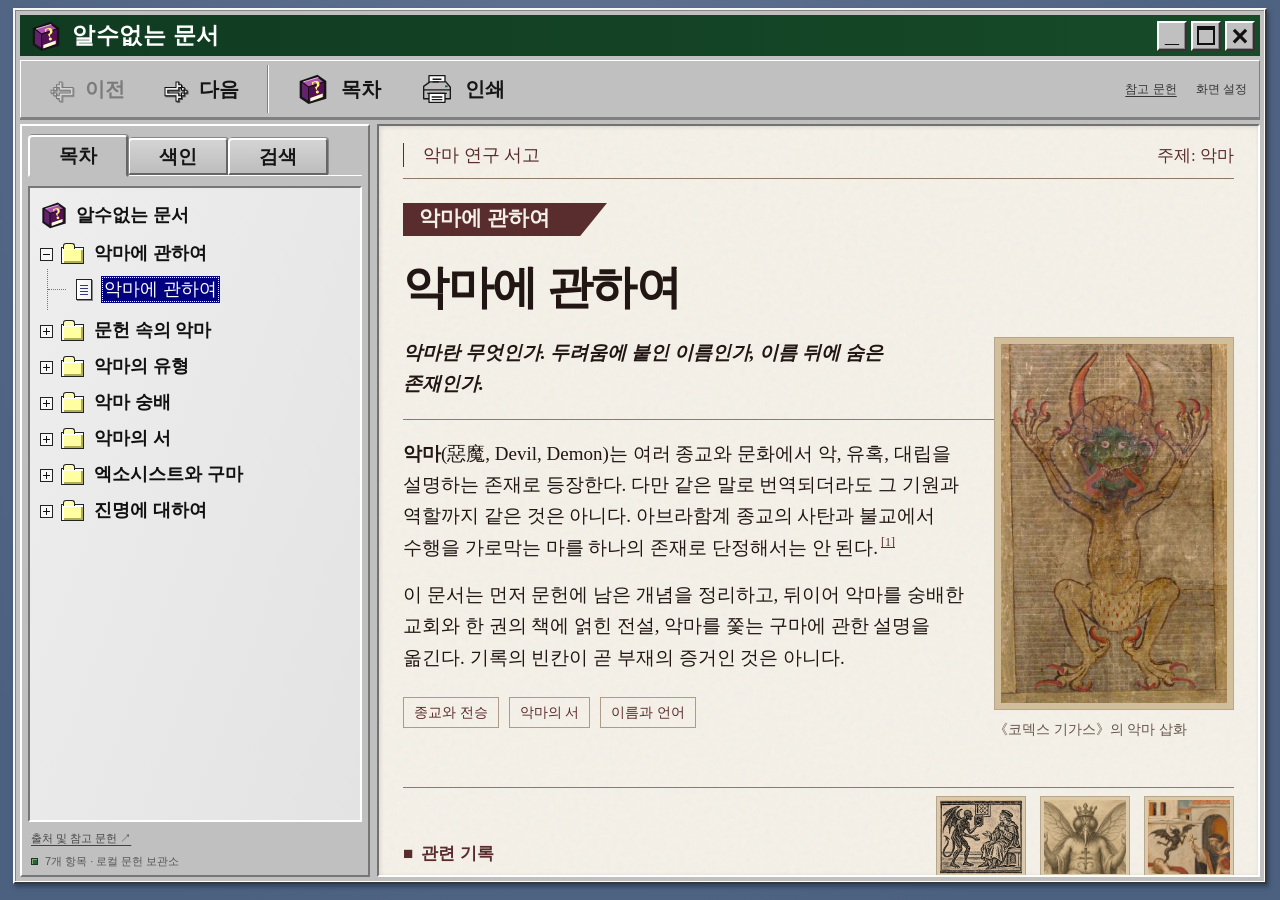
==== commit ac2ba6bf: "Update document labels and clarify fictional content notices" ====
--- a/index.html
+++ b/index.html
@@ -12,14 +12,13 @@
 </head>
 <body>
 <a class="skip-link" href="#document">본문으로 이동</a>
-<div class="desktop-label">Windows 98 · 도움말 서고</div>
-<button class="desktop-shortcut" id="reopen-help" type="button" hidden><img src="assets/help-book.svg" alt="">도움말 서고 열기</button>
+<button class="desktop-shortcut" id="reopen-help" type="button" hidden><img src="assets/help-book.svg" alt="">알수없는 문서 열기</button>
 <div class="wiki-shell" id="top">
 
   <header class="wiki-header">
     <div class="window-titlebar">
       <img class="title-icon" src="assets/help-book.svg" alt="">
-      <span>알수없음 도움말 — <span id="window-topic">악마</span></span>
+      <span>알수없는 문서</span>
       <div class="window-controls">
         <button type="button" data-window="minimize" aria-label="창 최소화" title="최소화">_</button>
         <button type="button" data-window="maximize" aria-label="창 최대화" title="최대화"><span class="maximize-icon"></span></button>
@@ -43,7 +42,7 @@
         <button type="button" role="tab" id="tab-search" aria-controls="panel-search" aria-selected="false" tabindex="-1" data-panel="search">검색</button>
       </div>
       <div class="sidebar-panel" id="panel-contents" role="tabpanel" aria-labelledby="tab-contents">
-        <a class="tree-root" href="index.html"><img src="assets/help-book.svg" alt="">알수없음: 악마 연구 서고</a>
+        <a class="tree-root" href="index.html"><img src="assets/help-book.svg" alt="">알수없는 문서</a>
         <nav class="topic-tree" aria-label="문서 목차"><details class="tree-folder" data-topic="overview"><summary><span class="tree-expander" aria-hidden="true"></span><span class="folder-icon" aria-hidden="true"></span><a href="#overview">악마에 관하여</a></summary><div class="tree-children"><a class="tree-leaf" href="#overview"><span class="document-icon" aria-hidden="true"></span><span>악마에 관하여</span></a></div></details><details class="tree-folder" data-topic="traditions"><summary><span class="tree-expander" aria-hidden="true"></span><span class="folder-icon" aria-hidden="true"></span><a href="#traditions">문헌 속의 악마</a></summary><div class="tree-children"><a class="tree-leaf" href="#traditions"><span class="document-icon" aria-hidden="true"></span><span>문헌 속의 악마</span></a></div></details><details class="tree-folder" data-topic="demon-types"><summary><span class="tree-expander" aria-hidden="true"></span><span class="folder-icon" aria-hidden="true"></span><a href="#demon-types">악마의 유형</a></summary><div class="tree-children"><a class="tree-leaf" href="#demon-types"><span class="document-icon" aria-hidden="true"></span><span>악마의 유형</span></a></div></details><details class="tree-folder" data-topic="confessions"><summary><span class="tree-expander" aria-hidden="true"></span><span class="folder-icon" aria-hidden="true"></span><a href="#confessions">악마 숭배</a></summary><div class="tree-children"><a class="tree-leaf" href="#confessions"><span class="document-icon" aria-hidden="true"></span><span>악마 숭배</span></a></div></details><details class="tree-folder" data-topic="red-book"><summary><span class="tree-expander" aria-hidden="true"></span><span class="folder-icon" aria-hidden="true"></span><a href="#red-book">악마의 서</a></summary><div class="tree-children"><a class="tree-leaf" href="#red-book"><span class="document-icon" aria-hidden="true"></span><span>악마의 서</span></a><a class="tree-leaf" href="#red-book-part-1"><span class="document-icon" aria-hidden="true"></span><span>삽화 속 붉은 책</span></a><a class="tree-leaf" href="#red-book-part-2"><span class="document-icon" aria-hidden="true"></span><span>역오망성</span></a></div></details><details class="tree-folder" data-topic="exorcism"><summary><span class="tree-expander" aria-hidden="true"></span><span class="folder-icon" aria-hidden="true"></span><a href="#exorcism">엑소시스트와 구마</a></summary><div class="tree-children"><a class="tree-leaf" href="#exorcism"><span class="document-icon" aria-hidden="true"></span><span>엑소시스트와 구마</span></a><a class="tree-leaf" href="#exorcism-part-1"><span class="document-icon" aria-hidden="true"></span><span>구마 의식의 과정</span></a><a class="tree-leaf" href="#exorcism-part-2"><span class="document-icon" aria-hidden="true"></span><span>구마에 사용되는 악마의 이름</span></a><a class="tree-leaf" href="#exorcism-part-3"><span class="document-icon" aria-hidden="true"></span><span>영화 속의 구마</span></a></div></details><details class="tree-folder" data-topic="true-name"><summary><span class="tree-expander" aria-hidden="true"></span><span class="folder-icon" aria-hidden="true"></span><a href="#true-name">진명에 대하여</a></summary><div class="tree-children"><a class="tree-leaf" href="#true-name"><span class="document-icon" aria-hidden="true"></span><span>진명에 대하여</span></a></div></details></nav>
       </div>
       <div class="sidebar-panel" id="panel-index" role="tabpanel" aria-labelledby="tab-index" hidden><p class="panel-instruction">찾아볼 항목을 선택하세요.</p><nav id="alphabetical-index" aria-label="문서 색인"></nav></div>
@@ -55,7 +54,7 @@
     </aside>
 
     <main class="wiki-main" id="document" tabindex="-1">
-      <div class="archive-masthead"><a href="index.html" class="archive-brand"><span class="archive-seal" aria-hidden="true">☼</span>알수없음</a><span class="archive-description">악마 연구 서고</span><span class="archive-subject">주제: 악마</span></div>
+      <div class="archive-masthead"><a href="index.html" class="archive-brand" hidden><span class="archive-seal" aria-hidden="true">☼</span>알수없음</a><span class="archive-description">악마 연구 서고</span><span class="archive-subject">주제: 악마</span></div>
       <div class="topic-ribbon" id="topic-ribbon"></div>
       <article class="article-body"><section id="overview" data-search-title="악마에 관하여">
           <header class="post-header"><h2>악마에 관하여</h2><span class="post-author">기록 보관소</span><a class="post-number" href="#overview" aria-label="기록 1 바로가기">No.000001</a></header><figure class="manuscript-figure"><div class="image-mat"><img src="assets/codex-gigas-devil.jpg" alt="양피지 위에 두 팔을 든 악마가 그려진 코덱스 기가스의 삽화" width="369" height="586" fetchpriority="high"></div><figcaption><span>도판 01.</span> 《코덱스 기가스》의 악마 삽화</figcaption></figure>
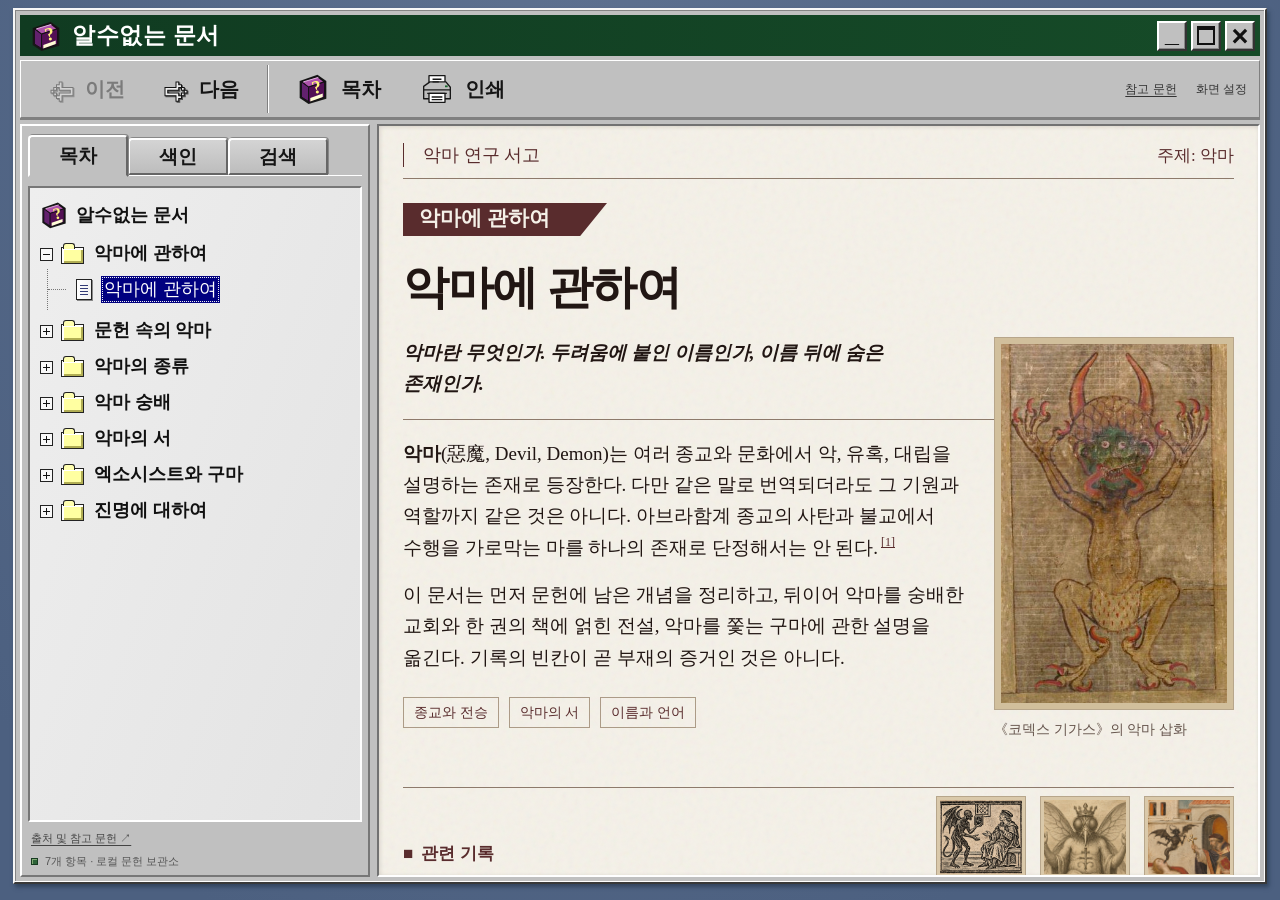
==== commit a9f983c4: "Update index.html 악마의 유형 to 악마의 종류" ====
--- a/index.html
+++ b/index.html
@@ -43,7 +43,7 @@
       </div>
       <div class="sidebar-panel" id="panel-contents" role="tabpanel" aria-labelledby="tab-contents">
         <a class="tree-root" href="index.html"><img src="assets/help-book.svg" alt="">알수없는 문서</a>
-        <nav class="topic-tree" aria-label="문서 목차"><details class="tree-folder" data-topic="overview"><summary><span class="tree-expander" aria-hidden="true"></span><span class="folder-icon" aria-hidden="true"></span><a href="#overview">악마에 관하여</a></summary><div class="tree-children"><a class="tree-leaf" href="#overview"><span class="document-icon" aria-hidden="true"></span><span>악마에 관하여</span></a></div></details><details class="tree-folder" data-topic="traditions"><summary><span class="tree-expander" aria-hidden="true"></span><span class="folder-icon" aria-hidden="true"></span><a href="#traditions">문헌 속의 악마</a></summary><div class="tree-children"><a class="tree-leaf" href="#traditions"><span class="document-icon" aria-hidden="true"></span><span>문헌 속의 악마</span></a></div></details><details class="tree-folder" data-topic="demon-types"><summary><span class="tree-expander" aria-hidden="true"></span><span class="folder-icon" aria-hidden="true"></span><a href="#demon-types">악마의 유형</a></summary><div class="tree-children"><a class="tree-leaf" href="#demon-types"><span class="document-icon" aria-hidden="true"></span><span>악마의 유형</span></a></div></details><details class="tree-folder" data-topic="confessions"><summary><span class="tree-expander" aria-hidden="true"></span><span class="folder-icon" aria-hidden="true"></span><a href="#confessions">악마 숭배</a></summary><div class="tree-children"><a class="tree-leaf" href="#confessions"><span class="document-icon" aria-hidden="true"></span><span>악마 숭배</span></a></div></details><details class="tree-folder" data-topic="red-book"><summary><span class="tree-expander" aria-hidden="true"></span><span class="folder-icon" aria-hidden="true"></span><a href="#red-book">악마의 서</a></summary><div class="tree-children"><a class="tree-leaf" href="#red-book"><span class="document-icon" aria-hidden="true"></span><span>악마의 서</span></a><a class="tree-leaf" href="#red-book-part-1"><span class="document-icon" aria-hidden="true"></span><span>삽화 속 붉은 책</span></a><a class="tree-leaf" href="#red-book-part-2"><span class="document-icon" aria-hidden="true"></span><span>역오망성</span></a></div></details><details class="tree-folder" data-topic="exorcism"><summary><span class="tree-expander" aria-hidden="true"></span><span class="folder-icon" aria-hidden="true"></span><a href="#exorcism">엑소시스트와 구마</a></summary><div class="tree-children"><a class="tree-leaf" href="#exorcism"><span class="document-icon" aria-hidden="true"></span><span>엑소시스트와 구마</span></a><a class="tree-leaf" href="#exorcism-part-1"><span class="document-icon" aria-hidden="true"></span><span>구마 의식의 과정</span></a><a class="tree-leaf" href="#exorcism-part-2"><span class="document-icon" aria-hidden="true"></span><span>구마에 사용되는 악마의 이름</span></a><a class="tree-leaf" href="#exorcism-part-3"><span class="document-icon" aria-hidden="true"></span><span>영화 속의 구마</span></a></div></details><details class="tree-folder" data-topic="true-name"><summary><span class="tree-expander" aria-hidden="true"></span><span class="folder-icon" aria-hidden="true"></span><a href="#true-name">진명에 대하여</a></summary><div class="tree-children"><a class="tree-leaf" href="#true-name"><span class="document-icon" aria-hidden="true"></span><span>진명에 대하여</span></a></div></details></nav>
+        <nav class="topic-tree" aria-label="문서 목차"><details class="tree-folder" data-topic="overview"><summary><span class="tree-expander" aria-hidden="true"></span><span class="folder-icon" aria-hidden="true"></span><a href="#overview">악마에 관하여</a></summary><div class="tree-children"><a class="tree-leaf" href="#overview"><span class="document-icon" aria-hidden="true"></span><span>악마에 관하여</span></a></div></details><details class="tree-folder" data-topic="traditions"><summary><span class="tree-expander" aria-hidden="true"></span><span class="folder-icon" aria-hidden="true"></span><a href="#traditions">문헌 속의 악마</a></summary><div class="tree-children"><a class="tree-leaf" href="#traditions"><span class="document-icon" aria-hidden="true"></span><span>문헌 속의 악마</span></a></div></details><details class="tree-folder" data-topic="demon-types"><summary><span class="tree-expander" aria-hidden="true"></span><span class="folder-icon" aria-hidden="true"></span><a href="#demon-types">악마의 종류</a></summary><div class="tree-children"><a class="tree-leaf" href="#demon-types"><span class="document-icon" aria-hidden="true"></span><span>악마의 종류</span></a></div></details><details class="tree-folder" data-topic="confessions"><summary><span class="tree-expander" aria-hidden="true"></span><span class="folder-icon" aria-hidden="true"></span><a href="#confessions">악마 숭배</a></summary><div class="tree-children"><a class="tree-leaf" href="#confessions"><span class="document-icon" aria-hidden="true"></span><span>악마 숭배</span></a></div></details><details class="tree-folder" data-topic="red-book"><summary><span class="tree-expander" aria-hidden="true"></span><span class="folder-icon" aria-hidden="true"></span><a href="#red-book">악마의 서</a></summary><div class="tree-children"><a class="tree-leaf" href="#red-book"><span class="document-icon" aria-hidden="true"></span><span>악마의 서</span></a><a class="tree-leaf" href="#red-book-part-1"><span class="document-icon" aria-hidden="true"></span><span>삽화 속 붉은 책</span></a><a class="tree-leaf" href="#red-book-part-2"><span class="document-icon" aria-hidden="true"></span><span>역오망성</span></a></div></details><details class="tree-folder" data-topic="exorcism"><summary><span class="tree-expander" aria-hidden="true"></span><span class="folder-icon" aria-hidden="true"></span><a href="#exorcism">엑소시스트와 구마</a></summary><div class="tree-children"><a class="tree-leaf" href="#exorcism"><span class="document-icon" aria-hidden="true"></span><span>엑소시스트와 구마</span></a><a class="tree-leaf" href="#exorcism-part-1"><span class="document-icon" aria-hidden="true"></span><span>구마 의식의 과정</span></a><a class="tree-leaf" href="#exorcism-part-2"><span class="document-icon" aria-hidden="true"></span><span>구마에 사용되는 악마의 이름</span></a><a class="tree-leaf" href="#exorcism-part-3"><span class="document-icon" aria-hidden="true"></span><span>영화 속의 구마</span></a></div></details><details class="tree-folder" data-topic="true-name"><summary><span class="tree-expander" aria-hidden="true"></span><span class="folder-icon" aria-hidden="true"></span><a href="#true-name">진명에 대하여</a></summary><div class="tree-children"><a class="tree-leaf" href="#true-name"><span class="document-icon" aria-hidden="true"></span><span>진명에 대하여</span></a></div></details></nav>
       </div>
       <div class="sidebar-panel" id="panel-index" role="tabpanel" aria-labelledby="tab-index" hidden><p class="panel-instruction">찾아볼 항목을 선택하세요.</p><nav id="alphabetical-index" aria-label="문서 색인"></nav></div>
       <div class="sidebar-panel" id="panel-search" role="tabpanel" aria-labelledby="tab-search" hidden>
@@ -65,8 +65,8 @@
           <dl class="tradition-list"><div><dt>조로아스터교<span>ZOROASTRIANISM</span></dt><dd>선과 악의 대립이라는 틀에서 악한 영인 앙그라 마이뉴가 등장한다.</dd></div><div><dt>기독교<span>CHRISTIANITY</span></dt><dd>사탄은 신에 대적하고 인간을 유혹하는 존재로 묘사된다. 그 의미를 해석하는 관점은 전통과 신학적 입장에 따라 다르다.</dd></div><div><dt>이슬람교<span>ISLAM</span></dt><dd>이블리스와 샤이탄에 관한 전승은 불순종과 유혹이라는 주제와 연결된다.</dd></div><div><dt>불교<span>BUDDHISM</span></dt><dd>마는 수행과 깨달음을 방해하는 존재로 나타나며, 내면의 집착이나 갈등과 연결해 읽히기도 한다.</dd></div></dl>
           <p class="margin-note">서로 다른 전승의 명칭과 역할을 그대로 대응시키지 않도록 주의할 것.</p>
         </section>
-<section id="demon-types" data-search-title="악마의 유형 — 악마의 종류, 사탄, 루시퍼, 베엘제붑, 아노미르">
-          <header class="post-header"><h2>악마의 유형<a href="#demon-types" class="anchor-link" aria-label="악마의 유형 바로가기">#</a></h2><span class="post-author">기록 보관소</span><a class="post-number" href="#demon-types" aria-label="기록 3 바로가기">No.000003</a></header>
+<section id="demon-types" data-search-title="악마의 종류 — 사탄, 루시퍼, 베엘제붑, 아노미르">
+          <header class="post-header"><h2>악마의 종류<a href="#demon-types" class="anchor-link" aria-label="악마의 종류 바로가기">#</a></h2><span class="post-author">기록 보관소</span><a class="post-number" href="#demon-types" aria-label="기록 3 바로가기">No.000003</a></header>
           <div class="demon-list">
             <div class="demon-entry">
               <figure class="demon-figure"><a class="reference-image-link" href="IMG/%EC%82%AC%ED%83%84.png" target="_blank" rel="noopener" title="원본 이미지 보기 (새 탭)"><img src="assets/references/satan.jpg" width="1535" height="1024" loading="lazy" decoding="async" alt="뿔과 날개가 달린 붉은 사탄이 삼지창을 든 벽화풍 삽화"></a><figcaption>사탄</figcaption></figure>
@@ -117,7 +117,7 @@
           <p>다음은 작성자 미상의 구마 기록에 적힌 문구를 한글로 해석한 내용이다.</p>
           <blockquote class="name-riddle"><p>이름에서 영문의 ‘나’를 거두고,<br>죽음<span class="foreign-word">Death</span>의 첫머리를 지워라.<br>두 허울을 벗고 남은 것만이<br>그 주인을 가리키리라.</p></blockquote>
         </section>
-<div class="related-records"><h3>관련 기록</h3><div><a href="#red-book"><img src="assets/references/demon-book.jpg" alt=""><span>악마의 서</span></a><a href="#demon-types"><img src="assets/references/beelzebub.jpg" alt=""><span>악마의 유형</span></a><a href="#exorcism"><img src="assets/references/exorcism.jpg" alt=""><span>구마 기록</span></a></div></div><div class="closing-note"><p>기록은 여기서 끝난다. 이름이 끝났다는 뜻은 아니다.</p></div><div class="category-bar"><span>분류:</span> <a href="#traditions">문헌 기록</a> <span class="category-divider">|</span> <a href="#overview">악마</a> <span class="category-divider">|</span> <a href="#confessions">악마 숭배</a> <span class="category-divider">|</span> <a href="#exorcism">구마</a></div></article>
+<div class="related-records"><h3>관련 기록</h3><div><a href="#red-book"><img src="assets/references/demon-book.jpg" alt=""><span>악마의 서</span></a><a href="#demon-types"><img src="assets/references/beelzebub.jpg" alt=""><span>악마의 종류</span></a><a href="#exorcism"><img src="assets/references/exorcism.jpg" alt=""><span>구마 기록</span></a></div></div><div class="closing-note"><p>기록은 여기서 끝난다. 이름이 끝났다는 뜻은 아니다.</p></div><div class="category-bar"><span>분류:</span> <a href="#traditions">문헌 기록</a> <span class="category-divider">|</span> <a href="#overview">악마</a> <span class="category-divider">|</span> <a href="#confessions">악마 숭배</a> <span class="category-divider">|</span> <a href="#exorcism">구마</a></div></article>
       <footer class="wiki-footer"><nav aria-label="문서 하단 탐색"><button type="button" data-previous><span aria-hidden="true">◀</span><span id="previous-label">이전 글</span></button><span class="footer-divider" aria-hidden="true">│</span><button type="button" data-next><span id="next-label">다음 글</span><span aria-hidden="true">▶</span></button></nav></footer>
     </main>
     <aside class="appearance" id="appearance" aria-label="외관">
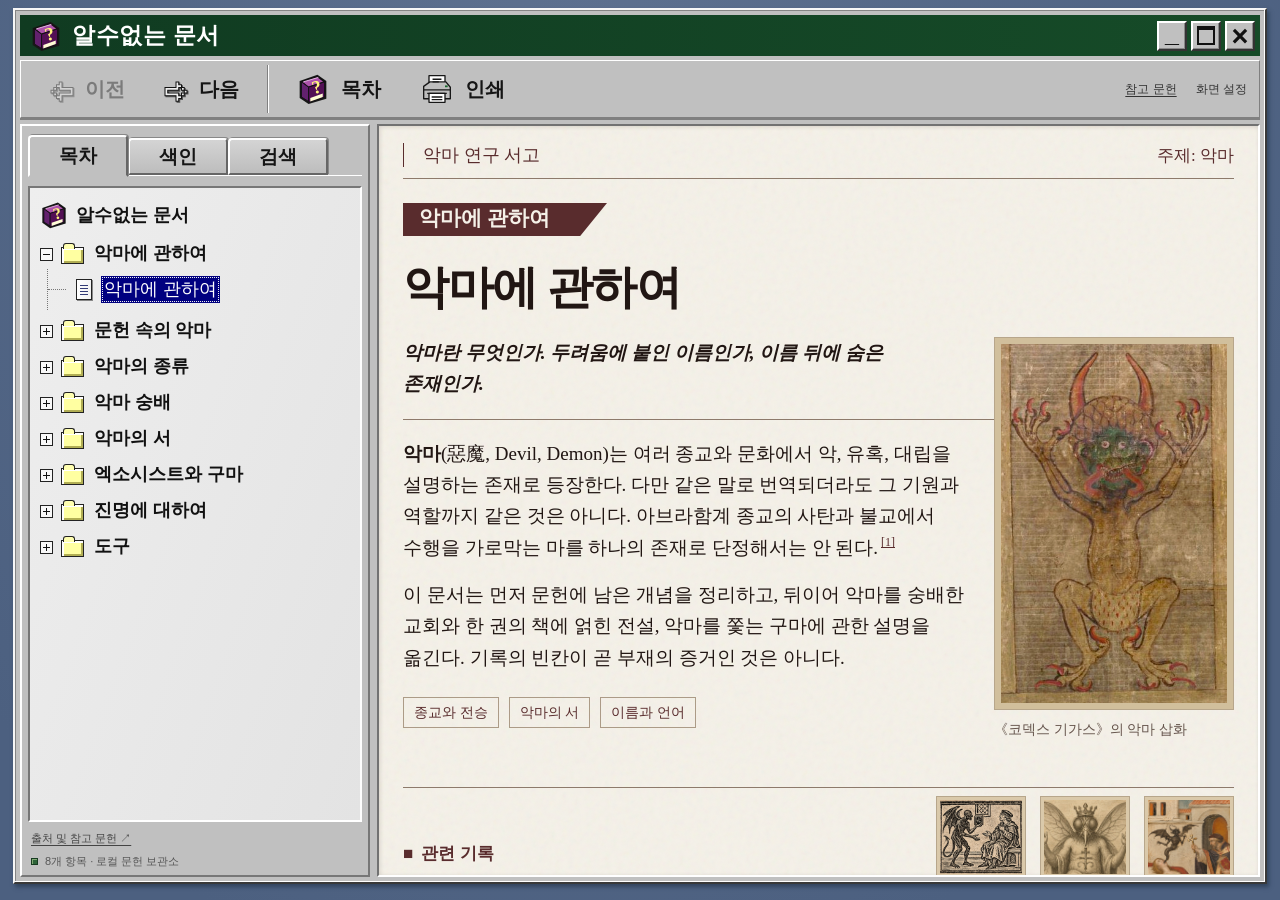
==== commit ce2568a7: "Add Morse and uppercase ASCII reference grids to tools" ====
--- a/index.html
+++ b/index.html
@@ -7,7 +7,7 @@
   <meta name="description" content="악마 숭배와 악마의 서, 엑소시스트의 구마 및 이름에 관한 문헌 기록.">
   <title>악마 - 알수없음</title>
   <link rel="icon" href="data:,">
-  <link rel="stylesheet" href="styles.css?v=help98-1">
+  <link rel="stylesheet" href="styles.css?v=help98-4">
   <script src="script.js?v=help98-1" defer></script>
 </head>
 <body>
@@ -43,7 +43,7 @@
       </div>
       <div class="sidebar-panel" id="panel-contents" role="tabpanel" aria-labelledby="tab-contents">
         <a class="tree-root" href="index.html"><img src="assets/help-book.svg" alt="">알수없는 문서</a>
-        <nav class="topic-tree" aria-label="문서 목차"><details class="tree-folder" data-topic="overview"><summary><span class="tree-expander" aria-hidden="true"></span><span class="folder-icon" aria-hidden="true"></span><a href="#overview">악마에 관하여</a></summary><div class="tree-children"><a class="tree-leaf" href="#overview"><span class="document-icon" aria-hidden="true"></span><span>악마에 관하여</span></a></div></details><details class="tree-folder" data-topic="traditions"><summary><span class="tree-expander" aria-hidden="true"></span><span class="folder-icon" aria-hidden="true"></span><a href="#traditions">문헌 속의 악마</a></summary><div class="tree-children"><a class="tree-leaf" href="#traditions"><span class="document-icon" aria-hidden="true"></span><span>문헌 속의 악마</span></a></div></details><details class="tree-folder" data-topic="demon-types"><summary><span class="tree-expander" aria-hidden="true"></span><span class="folder-icon" aria-hidden="true"></span><a href="#demon-types">악마의 종류</a></summary><div class="tree-children"><a class="tree-leaf" href="#demon-types"><span class="document-icon" aria-hidden="true"></span><span>악마의 종류</span></a></div></details><details class="tree-folder" data-topic="confessions"><summary><span class="tree-expander" aria-hidden="true"></span><span class="folder-icon" aria-hidden="true"></span><a href="#confessions">악마 숭배</a></summary><div class="tree-children"><a class="tree-leaf" href="#confessions"><span class="document-icon" aria-hidden="true"></span><span>악마 숭배</span></a></div></details><details class="tree-folder" data-topic="red-book"><summary><span class="tree-expander" aria-hidden="true"></span><span class="folder-icon" aria-hidden="true"></span><a href="#red-book">악마의 서</a></summary><div class="tree-children"><a class="tree-leaf" href="#red-book"><span class="document-icon" aria-hidden="true"></span><span>악마의 서</span></a><a class="tree-leaf" href="#red-book-part-1"><span class="document-icon" aria-hidden="true"></span><span>삽화 속 붉은 책</span></a><a class="tree-leaf" href="#red-book-part-2"><span class="document-icon" aria-hidden="true"></span><span>역오망성</span></a></div></details><details class="tree-folder" data-topic="exorcism"><summary><span class="tree-expander" aria-hidden="true"></span><span class="folder-icon" aria-hidden="true"></span><a href="#exorcism">엑소시스트와 구마</a></summary><div class="tree-children"><a class="tree-leaf" href="#exorcism"><span class="document-icon" aria-hidden="true"></span><span>엑소시스트와 구마</span></a><a class="tree-leaf" href="#exorcism-part-1"><span class="document-icon" aria-hidden="true"></span><span>구마 의식의 과정</span></a><a class="tree-leaf" href="#exorcism-part-2"><span class="document-icon" aria-hidden="true"></span><span>구마에 사용되는 악마의 이름</span></a><a class="tree-leaf" href="#exorcism-part-3"><span class="document-icon" aria-hidden="true"></span><span>영화 속의 구마</span></a></div></details><details class="tree-folder" data-topic="true-name"><summary><span class="tree-expander" aria-hidden="true"></span><span class="folder-icon" aria-hidden="true"></span><a href="#true-name">진명에 대하여</a></summary><div class="tree-children"><a class="tree-leaf" href="#true-name"><span class="document-icon" aria-hidden="true"></span><span>진명에 대하여</span></a></div></details></nav>
+        <nav class="topic-tree" aria-label="문서 목차"><details class="tree-folder" data-topic="overview"><summary><span class="tree-expander" aria-hidden="true"></span><span class="folder-icon" aria-hidden="true"></span><a href="#overview">악마에 관하여</a></summary><div class="tree-children"><a class="tree-leaf" href="#overview"><span class="document-icon" aria-hidden="true"></span><span>악마에 관하여</span></a></div></details><details class="tree-folder" data-topic="traditions"><summary><span class="tree-expander" aria-hidden="true"></span><span class="folder-icon" aria-hidden="true"></span><a href="#traditions">문헌 속의 악마</a></summary><div class="tree-children"><a class="tree-leaf" href="#traditions"><span class="document-icon" aria-hidden="true"></span><span>문헌 속의 악마</span></a></div></details><details class="tree-folder" data-topic="demon-types"><summary><span class="tree-expander" aria-hidden="true"></span><span class="folder-icon" aria-hidden="true"></span><a href="#demon-types">악마의 종류</a></summary><div class="tree-children"><a class="tree-leaf" href="#demon-types"><span class="document-icon" aria-hidden="true"></span><span>유명 악마 4선</span></a></div></details><details class="tree-folder" data-topic="confessions"><summary><span class="tree-expander" aria-hidden="true"></span><span class="folder-icon" aria-hidden="true"></span><a href="#confessions">악마 숭배</a></summary><div class="tree-children"><a class="tree-leaf" href="#confessions"><span class="document-icon" aria-hidden="true"></span><span>악마 숭배</span></a></div></details><details class="tree-folder" data-topic="red-book"><summary><span class="tree-expander" aria-hidden="true"></span><span class="folder-icon" aria-hidden="true"></span><a href="#red-book">악마의 서</a></summary><div class="tree-children"><a class="tree-leaf" href="#red-book"><span class="document-icon" aria-hidden="true"></span><span>악마의 서</span></a><a class="tree-leaf" href="#red-book-part-1"><span class="document-icon" aria-hidden="true"></span><span>삽화 속 붉은 책</span></a><a class="tree-leaf" href="#red-book-part-2"><span class="document-icon" aria-hidden="true"></span><span>역오망성</span></a></div></details><details class="tree-folder" data-topic="exorcism"><summary><span class="tree-expander" aria-hidden="true"></span><span class="folder-icon" aria-hidden="true"></span><a href="#exorcism">엑소시스트와 구마</a></summary><div class="tree-children"><a class="tree-leaf" href="#exorcism"><span class="document-icon" aria-hidden="true"></span><span>엑소시스트와 구마</span></a><a class="tree-leaf" href="#exorcism-part-1"><span class="document-icon" aria-hidden="true"></span><span>구마 의식의 과정</span></a><a class="tree-leaf" href="#exorcism-part-2"><span class="document-icon" aria-hidden="true"></span><span>구마에 사용되는 악마의 이름</span></a><a class="tree-leaf" href="#exorcism-part-3"><span class="document-icon" aria-hidden="true"></span><span>영화 속의 구마</span></a></div></details><details class="tree-folder" data-topic="true-name"><summary><span class="tree-expander" aria-hidden="true"></span><span class="folder-icon" aria-hidden="true"></span><a href="#true-name">진명에 대하여</a></summary><div class="tree-children"><a class="tree-leaf" href="#true-name"><span class="document-icon" aria-hidden="true"></span><span>진명에 대하여</span></a></div></details><details class="tree-folder" data-topic="tools"><summary><span class="tree-expander" aria-hidden="true"></span><span class="folder-icon" aria-hidden="true"></span><a href="#tools">도구</a></summary><div class="tree-children"><a class="tree-leaf" href="#tools-part-1"><span class="document-icon" aria-hidden="true"></span><span>모스부호 표</span></a><a class="tree-leaf" href="#tools-part-2"><span class="document-icon" aria-hidden="true"></span><span>대문자 ASCII 코드 표</span></a></div></details></nav>
       </div>
       <div class="sidebar-panel" id="panel-index" role="tabpanel" aria-labelledby="tab-index" hidden><p class="panel-instruction">찾아볼 항목을 선택하세요.</p><nav id="alphabetical-index" aria-label="문서 색인"></nav></div>
       <div class="sidebar-panel" id="panel-search" role="tabpanel" aria-labelledby="tab-search" hidden>
@@ -66,7 +66,7 @@
           <p class="margin-note">서로 다른 전승의 명칭과 역할을 그대로 대응시키지 않도록 주의할 것.</p>
         </section>
 <section id="demon-types" data-search-title="악마의 종류 — 사탄, 루시퍼, 베엘제붑, 아노미르">
-          <header class="post-header"><h2>악마의 종류<a href="#demon-types" class="anchor-link" aria-label="악마의 종류 바로가기">#</a></h2><span class="post-author">기록 보관소</span><a class="post-number" href="#demon-types" aria-label="기록 3 바로가기">No.000003</a></header>
+          <header class="post-header"><h2>유명 악마 4선<a href="#demon-types" class="anchor-link" aria-label="악마의 종류 바로가기">#</a></h2><span class="post-author">기록 보관소</span><a class="post-number" href="#demon-types" aria-label="기록 3 바로가기">No.000003</a></header>
           <div class="demon-list">
             <div class="demon-entry">
               <figure class="demon-figure"><a class="reference-image-link" href="IMG/%EC%82%AC%ED%83%84.png" target="_blank" rel="noopener" title="원본 이미지 보기 (새 탭)"><img src="assets/references/satan.jpg" width="1535" height="1024" loading="lazy" decoding="async" alt="뿔과 날개가 달린 붉은 사탄이 삼지창을 든 벽화풍 삽화"></a><figcaption>사탄</figcaption></figure>
@@ -117,6 +117,44 @@
           <p>다음은 작성자 미상의 구마 기록에 적힌 문구를 한글로 해석한 내용이다.</p>
           <blockquote class="name-riddle"><p>이름에서 영문의 ‘나’를 거두고,<br>죽음<span class="foreign-word">Death</span>의 첫머리를 지워라.<br>두 허울을 벗고 남은 것만이<br>그 주인을 가리키리라.</p></blockquote>
         </section>
+<section id="tools" data-search-title="도구 — 모스부호, 모르스 부호, 대문자 아스키코드, ASCII, 알파벳, 10진수">
+          <header class="post-header"><h2>도구</h2><span class="post-author">기록 보관소</span><a class="post-number" href="#tools" aria-label="기록 8 바로가기">No.000008</a></header>
+          <p>알파벳 A~Z의 국제 모스부호와 대문자 ASCII 코드를 각각의 표에서 확인할 수 있다. ASCII 값은 <strong>10진수</strong>로 표기했다.</p>
+          <div class="tool-reference-grid">
+            <div class="tool-reference">
+              <h3 id="tools-part-1">모스부호 표<a href="references.html#source-morse" class="footnote" aria-label="참고 문헌 4">[4]</a></h3>
+              <div class="code-table-scroll" role="region" aria-labelledby="tools-part-1" tabindex="0">
+                <table class="code-reference-table">
+                  <caption class="sr-only">알파벳 A~Z 모스부호 표 — 가로 6칸, 세로 5줄</caption>
+                  <tbody>
+                    <tr><td><strong class="code-letter">A</strong><code>.-</code></td><td><strong class="code-letter">B</strong><code>-...</code></td><td><strong class="code-letter">C</strong><code>-.-.</code></td><td><strong class="code-letter">D</strong><code>-..</code></td><td><strong class="code-letter">E</strong><code>.</code></td><td><strong class="code-letter">F</strong><code>..-.</code></td></tr>
+                    <tr><td><strong class="code-letter">G</strong><code>--.</code></td><td><strong class="code-letter">H</strong><code>....</code></td><td><strong class="code-letter">I</strong><code>..</code></td><td><strong class="code-letter">J</strong><code>.---</code></td><td><strong class="code-letter">K</strong><code>-.-</code></td><td><strong class="code-letter">L</strong><code>.-..</code></td></tr>
+                    <tr><td><strong class="code-letter">M</strong><code>--</code></td><td><strong class="code-letter">N</strong><code>-.</code></td><td><strong class="code-letter">O</strong><code>---</code></td><td><strong class="code-letter">P</strong><code>.--.</code></td><td><strong class="code-letter">Q</strong><code>--.-</code></td><td><strong class="code-letter">R</strong><code>.-.</code></td></tr>
+                    <tr><td><strong class="code-letter">S</strong><code>...</code></td><td><strong class="code-letter">T</strong><code>-</code></td><td><strong class="code-letter">U</strong><code>..-</code></td><td><strong class="code-letter">V</strong><code>...-</code></td><td><strong class="code-letter">W</strong><code>.--</code></td><td><strong class="code-letter">X</strong><code>-..-</code></td></tr>
+                    <tr><td><strong class="code-letter">Y</strong><code>-.--</code></td><td><strong class="code-letter">Z</strong><code>--..</code></td><td class="code-empty" aria-hidden="true"></td><td class="code-empty" aria-hidden="true"></td><td class="code-empty" aria-hidden="true"></td><td class="code-empty" aria-hidden="true"></td></tr>
+                  </tbody>
+                </table>
+              </div>
+              <p class="margin-note">점(.)은 짧은 신호, 선(-)은 긴 신호를 뜻한다. 텍스트로 적을 때는 글자 사이를 공백으로, 단어 사이는 슬래시(/)로 구분할 수 있다.</p>
+            </div>
+            <div class="tool-reference">
+              <h3 id="tools-part-2">대문자 ASCII 코드 표<a href="references.html#source-ascii" class="footnote" aria-label="참고 문헌 3">[3]</a></h3>
+              <div class="code-table-scroll" role="region" aria-labelledby="tools-part-2" tabindex="0">
+                <table class="code-reference-table">
+                  <caption class="sr-only">알파벳 A~Z 대문자 ASCII 코드 표 (10진수) — 가로 6칸, 세로 5줄</caption>
+                  <tbody>
+                    <tr><td><strong class="code-letter">A</strong><code>65</code></td><td><strong class="code-letter">B</strong><code>66</code></td><td><strong class="code-letter">C</strong><code>67</code></td><td><strong class="code-letter">D</strong><code>68</code></td><td><strong class="code-letter">E</strong><code>69</code></td><td><strong class="code-letter">F</strong><code>70</code></td></tr>
+                    <tr><td><strong class="code-letter">G</strong><code>71</code></td><td><strong class="code-letter">H</strong><code>72</code></td><td><strong class="code-letter">I</strong><code>73</code></td><td><strong class="code-letter">J</strong><code>74</code></td><td><strong class="code-letter">K</strong><code>75</code></td><td><strong class="code-letter">L</strong><code>76</code></td></tr>
+                    <tr><td><strong class="code-letter">M</strong><code>77</code></td><td><strong class="code-letter">N</strong><code>78</code></td><td><strong class="code-letter">O</strong><code>79</code></td><td><strong class="code-letter">P</strong><code>80</code></td><td><strong class="code-letter">Q</strong><code>81</code></td><td><strong class="code-letter">R</strong><code>82</code></td></tr>
+                    <tr><td><strong class="code-letter">S</strong><code>83</code></td><td><strong class="code-letter">T</strong><code>84</code></td><td><strong class="code-letter">U</strong><code>85</code></td><td><strong class="code-letter">V</strong><code>86</code></td><td><strong class="code-letter">W</strong><code>87</code></td><td><strong class="code-letter">X</strong><code>88</code></td></tr>
+                    <tr><td><strong class="code-letter">Y</strong><code>89</code></td><td><strong class="code-letter">Z</strong><code>90</code></td><td class="code-empty" aria-hidden="true"></td><td class="code-empty" aria-hidden="true"></td><td class="code-empty" aria-hidden="true"></td><td class="code-empty" aria-hidden="true"></td></tr>
+                  </tbody>
+                </table>
+              </div>
+              <p class="margin-note">대문자 A는 65, Z는 90이다. 소문자의 ASCII 값은 이 표와 다르다.</p>
+            </div>
+          </div>
+        </section>
 <div class="related-records"><h3>관련 기록</h3><div><a href="#red-book"><img src="assets/references/demon-book.jpg" alt=""><span>악마의 서</span></a><a href="#demon-types"><img src="assets/references/beelzebub.jpg" alt=""><span>악마의 종류</span></a><a href="#exorcism"><img src="assets/references/exorcism.jpg" alt=""><span>구마 기록</span></a></div></div><div class="closing-note"><p>기록은 여기서 끝난다. 이름이 끝났다는 뜻은 아니다.</p></div><div class="category-bar"><span>분류:</span> <a href="#traditions">문헌 기록</a> <span class="category-divider">|</span> <a href="#overview">악마</a> <span class="category-divider">|</span> <a href="#confessions">악마 숭배</a> <span class="category-divider">|</span> <a href="#exorcism">구마</a></div></article>
       <footer class="wiki-footer"><nav aria-label="문서 하단 탐색"><button type="button" data-previous><span aria-hidden="true">◀</span><span id="previous-label">이전 글</span></button><span class="footer-divider" aria-hidden="true">│</span><button type="button" data-next><span id="next-label">다음 글</span><span aria-hidden="true">▶</span></button></nav></footer>
     </main>
--- a/styles.css
+++ b/styles.css
@@ -32,3 +32,16 @@
   .wiki-shell:not(.mobile-contents-open) .wiki-toc{display:none}
   .wiki-shell.mobile-contents-open .wiki-toc{display:flex}
 }
+
+/* Each alphabet reference table has six columns and five rows. */
+.tool-reference-grid{display:grid;grid-template-columns:minmax(0,1fr);gap:28px}
+.tool-reference{min-width:0}
+.tool-reference-grid h3{margin:0 0 12px}
+.code-table-scroll{max-width:100%;overflow-x:auto;margin-bottom:16px}
+.code-table-scroll:focus-visible{outline:1px dotted var(--wine);outline-offset:3px}
+.code-reference-table{width:100%;min-width:360px;border-collapse:collapse;color:var(--text);font-size:.9em;table-layout:fixed}
+.code-reference-table td{border:1px solid var(--line);padding:12px 6px;text-align:center;vertical-align:middle}
+.code-reference-table .code-letter{display:block;margin-bottom:5px;color:var(--wine);font:700 1.1em/1.3 Georgia,serif}
+.code-reference-table code{display:block;font:700 1.15em/1.5 "Courier New",monospace;white-space:nowrap;letter-spacing:.1em;font-variant-numeric:tabular-nums}
+.code-reference-table .code-empty{background:transparent}
+@media print{.code-table-scroll{overflow:visible}.code-reference-table{min-width:0;color:#000}.code-reference-table .code-letter{color:#000}.code-reference-table tr{break-inside:avoid}}
